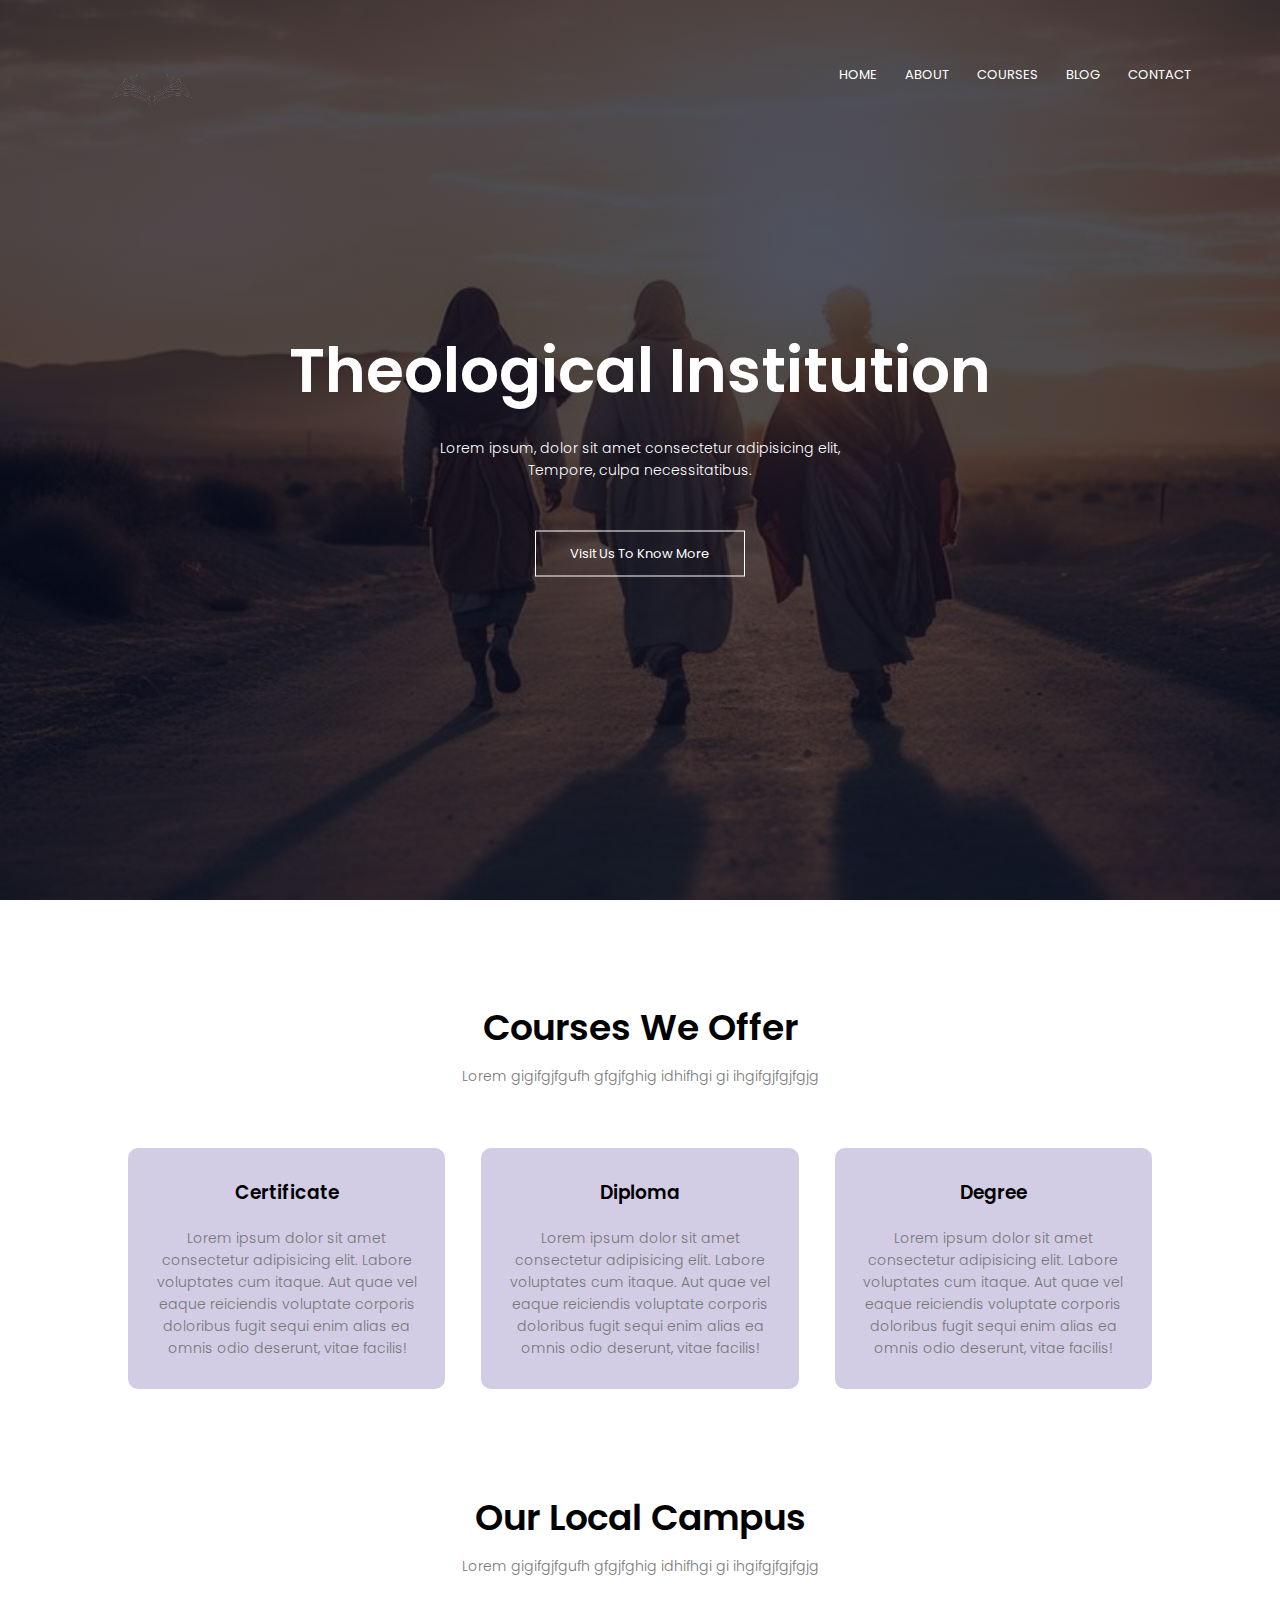
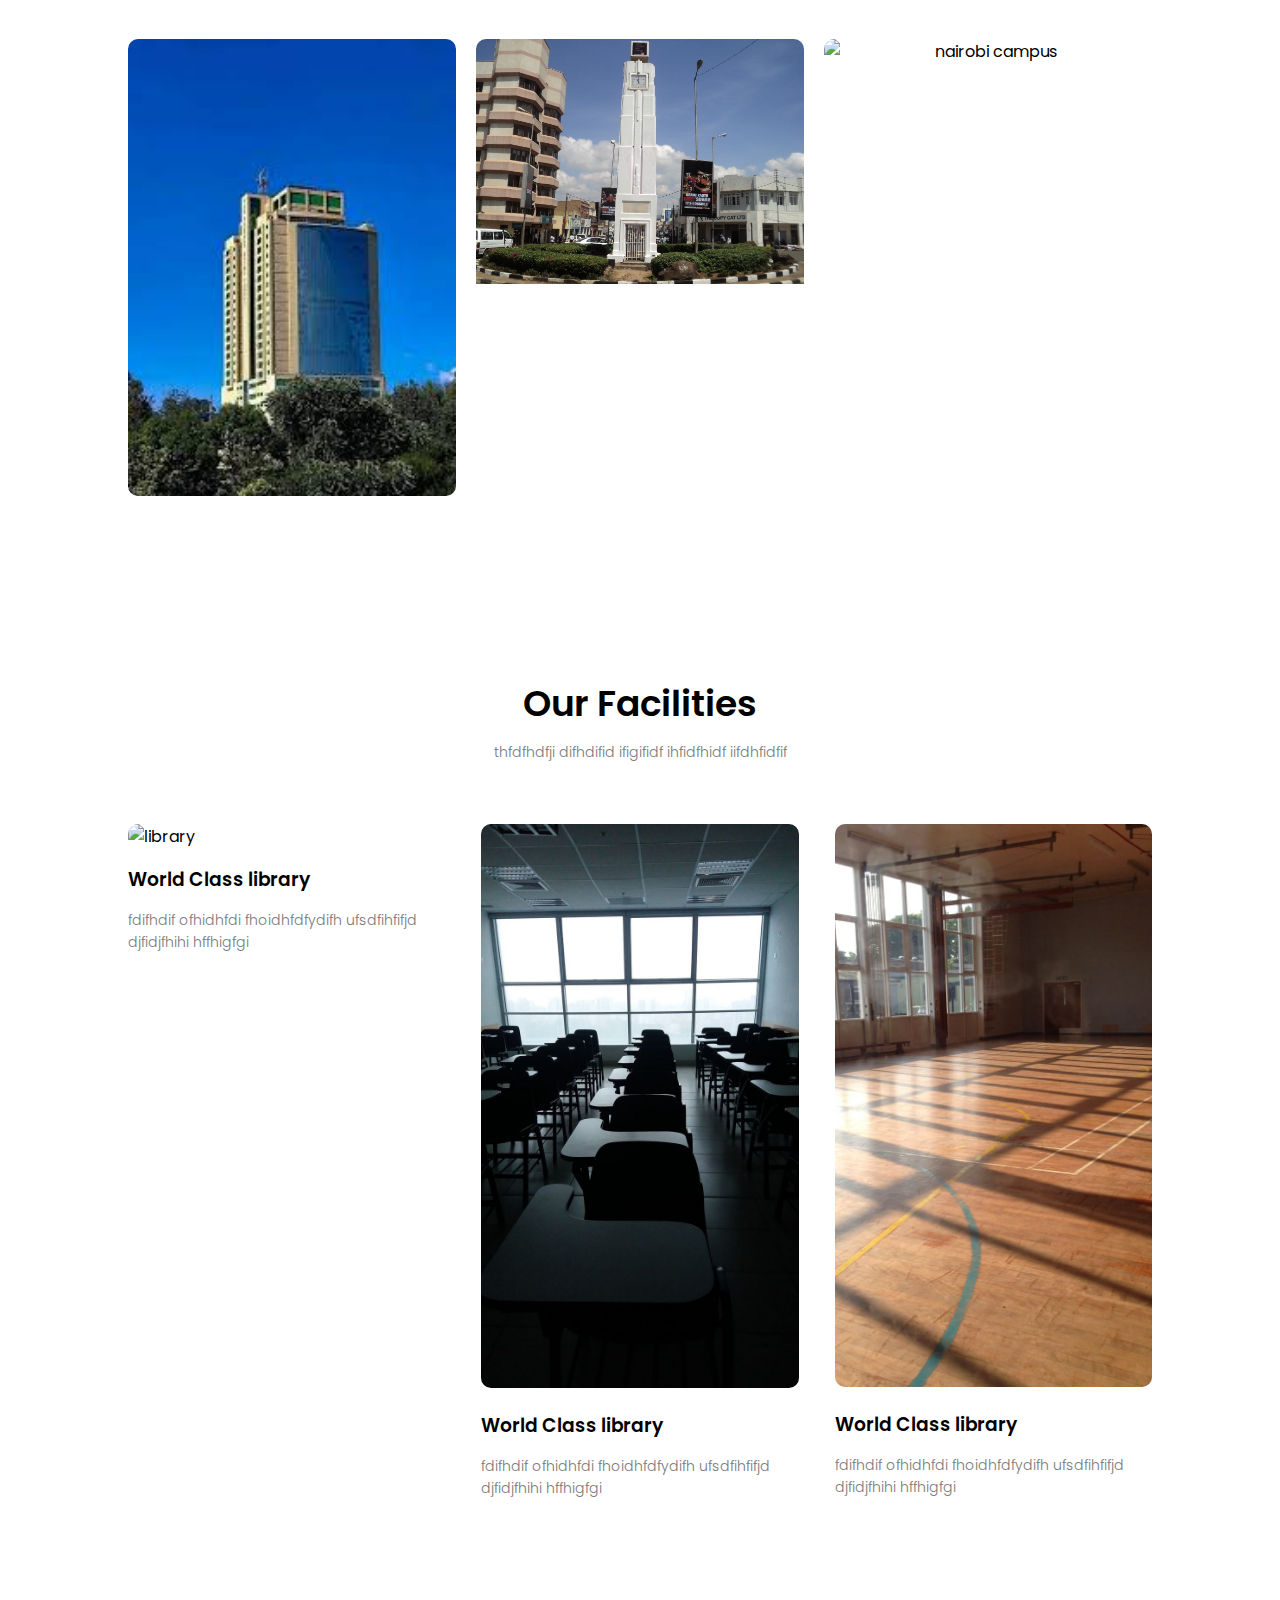
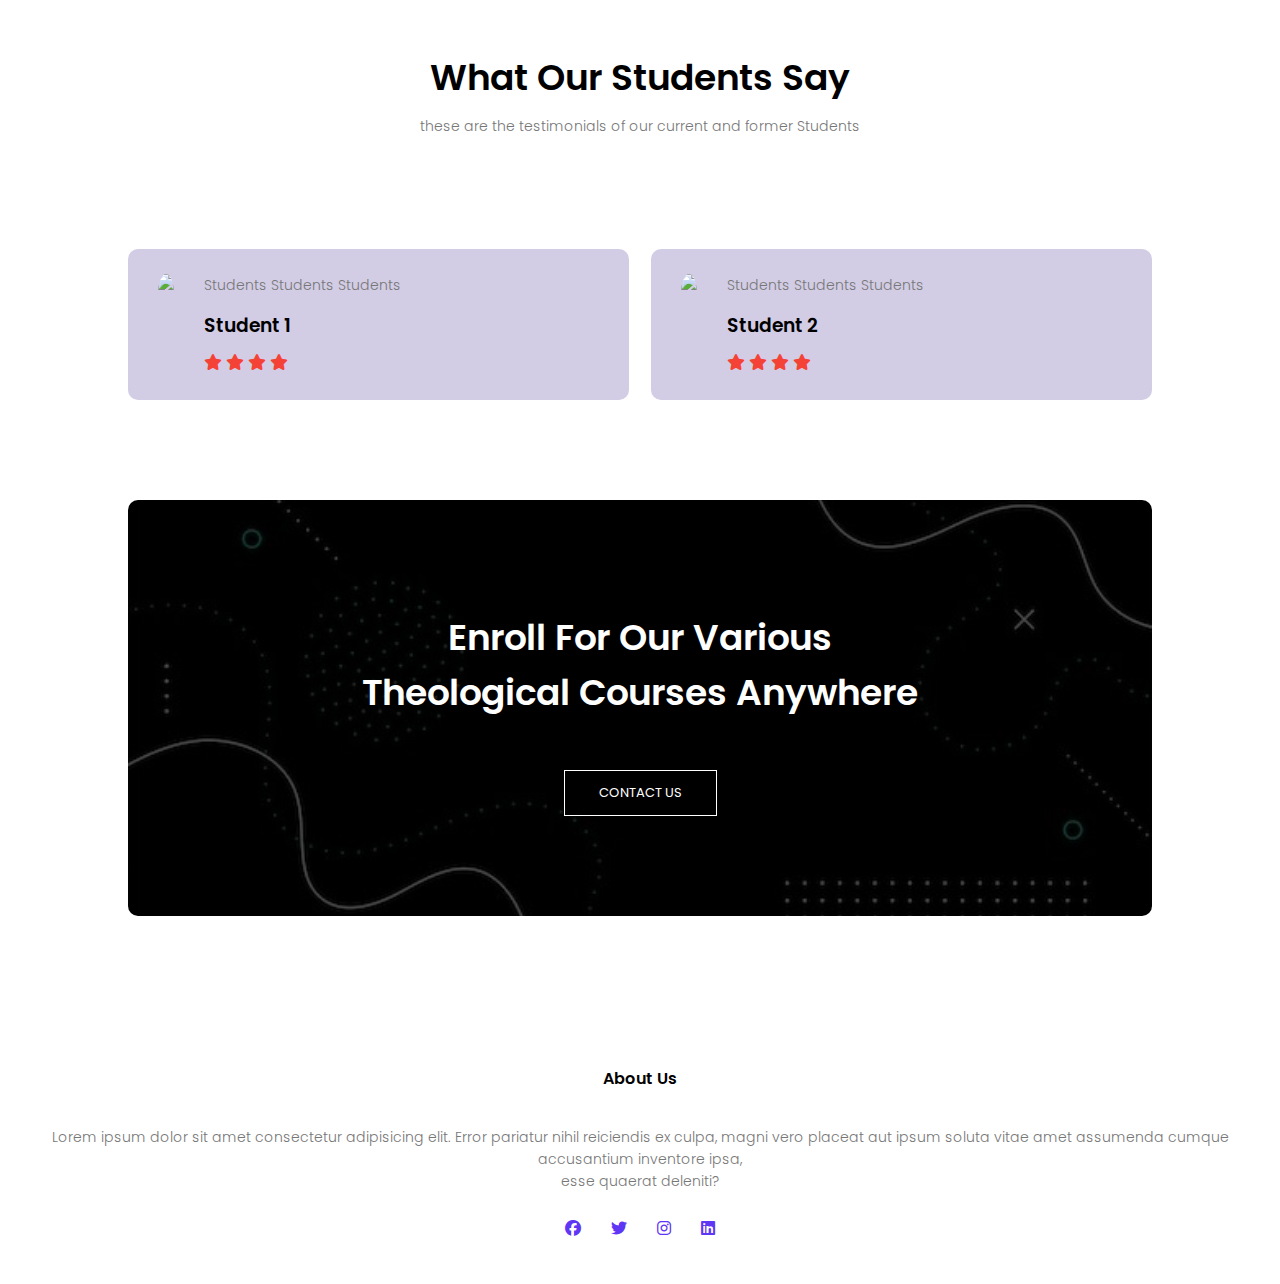
==== index.html @ 92db8842 "Update index.html" ====
<!DOCTYPE html>
<html lang="en">
<head>
    <meta charset="UTF-8">
    <meta name="viewport" content="width=device-width, initial-scale=1.0">
    <title>College Website </title>
    <link rel="stylesheet" href="style.css">
    <link rel="preconnect" href="https://fonts.googleapis.com">
<link rel="preconnect" href="https://fonts.gstatic.com" crossorigin>
<link href="https://fonts.googleapis.com/css2?family=Poppins:wght@200;300;400;600;700&display=swap" rel="stylesheet">
<link rel="stylesheet" href="https://cdnjs.cloudflare.com/ajax/libs/font-awesome/6.2.1/css/all.min.css">
</head>
<body>
<section  class="header">
    <nav>
        <a href="index.html"><img src="pics/logo-removebg-preview.png"></a>
        <div class="nav-links" id="navLinks">
            <i class="fa-solid fa-xmark" onclick="hideMenu()"></i>
            <ul>
                <li><a href="index.html">HOME</a></li>
                <li><a href="about.html">ABOUT</a></li>
                <li><a href="courses.html">COURSES</a></li>
                <li><a href="blog.html">BLOG</a></li>
                <li><a href="contact.html">CONTACT</a></li>
            </ul>
        </div>
        <i class="fa-solid fa-bars" onclick="showMenu()"></i>
    </nav>
 
 <div class="text-box">
    <h1>Theological Institution</h1>
    <p>Lorem ipsum, dolor sit amet consectetur adipisicing elit, <br> Tempore, culpa necessitatibus.</p>
    <a href="contact.html" class="hero-btn">Visit Us To Know More</a>
</div>   

</section>

<!--course-->

<section class="course">
    <h1>Courses We Offer</h1>
    <p>Lorem gigifgjfgufh gfgjfghig idhifhgi gi ihgifgjfgjfgjg</p>

    <div class="row">
        <div class="course-col">
            <h3>Certificate</h3>
            <p>Lorem ipsum dolor sit amet consectetur adipisicing elit. Labore voluptates cum itaque. Aut quae vel eaque reiciendis voluptate corporis doloribus fugit sequi enim alias ea omnis odio deserunt, vitae facilis!</p>
        </div>
        <div class="course-col">
            <h3>Diploma</h3>
            <p>Lorem ipsum dolor sit amet consectetur adipisicing elit. Labore voluptates cum itaque. Aut quae vel eaque reiciendis voluptate corporis doloribus fugit sequi enim alias ea omnis odio deserunt, vitae facilis!</p>
        </div>
        <div class="course-col">
            <h3>Degree</h3>
            <p>Lorem ipsum dolor sit amet consectetur adipisicing elit. Labore voluptates cum itaque. Aut quae vel eaque reiciendis voluptate corporis doloribus fugit sequi enim alias ea omnis odio deserunt, vitae facilis!</p>
        </div>
    </div>


</section>


<!--campus-->


<section class="campus">
    <h1>Our Local Campus</h1>
    <p>Lorem gigifgjfgufh gfgjfghig idhifhgi gi ihgifgjfgjfgjg</p>

    <div class="row">
        <div class="campus-col">
            <img src="../pics/eld1.jpg" alt="eldoret campus">
            <div class="layer">
                <h3>ELDORET</h3>
            </div>
        </div>
        <div class="campus-col">
            <img src="../pics/ksm1.jpg" alt="kisumu campus">
            <div class="layer">
                <h3>KISUMU</h3>
            </div>
        </div>
        <div class="campus-col">
            <img src="../pics/Nairobi City-Jamia mosque view_.jpg" alt="nairobi campus">
            <div class="layer">
                <h3>NAIROBI</h3>
            </div>
        </div>
    </div>

</section>


<!--Facilities-->


<section class="facilities">
    <h1>Our Facilities</h1>
    <p>thfdfhdfji difhdifid ifigifidf ihfidfhidf iifdhfidfif</p>

    <div class="row">
        <div class="facilities-col">
            <img src="../pics/Photo by Polina Zimmerman on Pexels.jpg" alt="library">
            <h3>World Class library</h3>
            <p>fdifhdif ofhidhfdi fhoidhfdfydifh ufsdfihfifjd djfidjfhihi hffhigfgi</p>
        </div>
        <div class="facilities-col">
            <img src="../pics/class.jpg" alt="class">
            <h3>World Class library</h3>
            <p>fdifhdif ofhidhfdi fhoidhfdfydifh ufsdfihfifjd djfidjfhihi hffhigfgi</p>
        </div>
        <div class="facilities-col">
            <img src="../pics/hall.jpg" alt="hall">
            <h3>World Class library</h3>
            <p>fdifhdif ofhidhfdi fhoidhfdfydifh ufsdfihfifjd djfidjfhihi hffhigfgi</p>
        </div>
    </div>

</section>

<!--testimonials-->

<section class="testimonials">
    <h1>What Our Students Say</h1>
    <p>these are the testimonials of our current and former Students</p>

    <div class="row">
        <div class="testimonial-col">
            <img src="../pics/Premium Photo _ Front view graduation cap on pile of books.jpg">
            <div>
                <p>Students Students Students</p>
                <h3>Student 1</h3>
                <i class="fa fa-star"></i> 
                <i class="fa fa-star"></i> 
                <i class="fa fa-star"></i> 
                <i class="fa fa-star"></i> 
                <i class="fa fa-star-o"></i> 
            </div>
        </div>
        <div class="testimonial-col">
            <img src="../pics/Premium Photo _ Front view graduation cap on pile of books.jpg">
            <div>
                <p>Students Students Students</p>
                <h3>Student 2</h3>
                <i class="fa fa-star"></i> 
                <i class="fa fa-star"></i> 
                <i class="fa fa-star"></i> 
                <i class="fa fa-star"></i> 
                <i class="fa fa-star-half-o"></i> 
            </div>
        </div>
    </div>

</section>


<!--Call To Action-->

<section class="cta">
    <h1>Enroll For Our Various<br>Theological Courses Anywhere</h1>
    <a href="contact.html" class="hero-btn">CONTACT US</a>
</section>




<!--Footer-->

<section class="footer">
    <h4>About Us</h4>
    <p>Lorem ipsum dolor sit amet consectetur adipisicing elit. Error pariatur nihil reiciendis ex culpa, 
        magni vero placeat aut ipsum soluta vitae amet assumenda cumque accusantium inventore ipsa, 
        <br>esse quaerat deleniti?</p>
        <div class="icons">
            <i class="fa-brands fa-facebook"></i>
            <i class="fa-brands fa-twitter"></i>
            <i class="fa-brands fa-instagram"></i>
            <i class="fa-brands fa-linkedin"></i>
            
            
        </div>
</section>



<!--JavaScript for the toggle Menu-->
<script>
    var navLinks = document.getElementById("navLinks");

    function showMenu(){
        navLinks.style.right = "0";
    }
    function hideMenu(){
        navLinks.style.right = "-200px";
    }

</script>


</body>
</html>
---- style.css ----
*{
    margin: 0;
    padding: 0;
    font-family: 'Poppins', sans-serif;
}
.header {
    min-height: 100vh;
    width: 100%;
    background-image: linear-gradient(rgba(4,9,30,0.7), rgba(4,9,30,0.7)),URL(pics/images1.jpg);
    background-position: center;
    background-size: cover;
    position: relative;
}
nav {
    display: flex;
    padding: 2% 6%;
    justify-content: space-between;
    align-items: center;
}
nav img {
    width: 150px;
}
.nav-links {
    flex: 1;
    text-align: right;
}
.nav-links ul li {
    list-style: none;
    display: inline-block;
    padding: 8px 12px;
    position: relative;
}
.nav-links ul li a {
    color: #fff;
    text-decoration: none;
    font-size: 13px;
}
.nav-links ul li::after {
    content: '';
    width: 0%;
    height: 2px;
    background: #5f36f4;
    display: block;
    margin: auto;
    transition: 0.5s;
}
.nav-links ul li:hover::after {
    width: 100%;
}
.text-box {
    width: 90%;
    color: #fff;
    position: absolute;
    top: 50%;
    left: 50%;
    transform: translate(-50%,-50%);
    text-align: center;
}
.text-box h1 {
    font-size: 62px;
}
.text-box p {
    margin: 10px 0 40px;
    font-size: 14px;
    color: #fff;
}
.hero-btn {
    display: inline-block;
    text-decoration: none;
    color: #fff;
    border: 1px solid #fff;
    padding: 12px 34px;
    font-size: 13px;
    background: transparent;
    position: relative;
    cursor: pointer;
}
.hero-btn:hover {
    border: 1px solid #5f36f4;
    background: #5f36f4;
    transition: ls;
}

nav .fa-solid{
    display: none;
}

@media(max-width: 700px){
    .text-box h1 {
        font-size: 20px;
    }
    .nav-links ul li {
        display: block;
    }
    .nav-links {
        position: fixed;
        background: #5f36f4;
        height: 100vh;
        width: 200px;
        top: 0;
        right: -200px;
        text-align: left;
        z-index: 2;
        transition: 1s;
    }
    nav .fa-solid{
        display: block;
        color: #fff;
        margin: 10px;
        font-size: 22px;
        cursor: pointer;
    }
    .nav-links ul {
        padding: 30px;
    }
}

/*--course---*/

.course {
    width: 80%;
    margin: auto;
    text-align: center;
    padding-top: 100px;

}
h1 {
    font-size: 36px;
    font-weight: 600;

}
p {
    color: #777;
    font-size: 14px;
    font-weight: 300;
    line-height: 22px;
    padding: 10px;
}

.row {
    margin-top: 5%;
    display: flex;
    justify-content: space-between;

}

.course-col {
    flex-basis: 31%;
    background: #d2cce5;
    border-radius: 10px;
    margin-bottom: 5%;
    padding: 20px 12px;
    box-sizing: border-box;
    transition: 0.5s;
}
 h3 {
    text-align: center;
    font-weight: 600;
    margin: 10px 0;
 }

 .course-col:hover {
    box-shadow: 0 0 20px 0px rgba(0, 0, 0, 0.2);
 }
 @media (max-width: 700px) {
    .row {
        flex-direction: column;
    }

 }


 /*--- campus ---*/

.campus {
    width: 80%;
    margin: auto;
    text-align: center;
    padding: 50px;

}
.campus-col {
    flex-basis: 32%;
    border-radius: 10px;
    margin-bottom: 30px;
    position: relative;
    overflow: hidden;
}
.campus-col img {
    width: 100%;
    display: block;


}
.layer {
    background: transparent;
    height: 100%;
    width: 100%;
    position: absolute;
    top: 0;
    left: 0;
    transition: 0.5s;
}
.layer:hover{
    background: rgba(112, 112, 238, 0.7);

}
.layer h3{
    width: 100%;
    font-weight: 500;
    color: #fff;
    font-size: 26px;
    bottom: 0;
    left: 50%;
    transform: translateX(-50%);
    position: absolute;
    opacity: 0;
    transition: 0.5s;
}
.layer:hover h3 {
    bottom: 49%;
    opacity: 1;
}

/*---facilities---*/

.facilities {
    width: 80%;
    margin: auto;
    text-align: center;
    padding-top: 100px;

}

.facilities-col {
    flex-basis: 31%;
    border-radius: 10px;
    margin-bottom: 5%;
    text-align: left;
}
.facilities-col img {
    width: 100%;
    border-radius: 10px; 
}

.facilities-col p{
    padding: 0;
}

.facilities-col h3 {
    margin-top: 16px;
    margin-bottom: 15px;
    text-align: left;
}

/*--- testimonials ---*/

.testimonials {
    width: 80%;
    margin: auto;
    padding-top: 100px;
    text-align: center;
}
.testimonial-col {
    flex-basis: 44%;
    border-radius: 10px;
    margin-top: 5%;
    text-align: left;
    background: #d2cce5;
    padding: 25px;
    cursor: pointer;
    display: flex;
}
.testimonial-col img {
    height: 40px;
    margin-left: 5px;
    margin-right: 30px;
    border-radius: 50%;

}
.testimonial-col p {
    padding: 0;
}
.testimonial-col h3{
    margin-top: 15px;
    text-align: left; 
}
.testimonial-col .fa {
    color: #f44336;
}
@media(max-width: 700px){
    .testimonial-col img {
        margin-left: 0px;
        margin-right: 15px;
    }
}


/*--- call to action ---*/

.cta {
    margin: 100px auto;
    width: 80%;
    background-image: linear-gradient(rgba(0,0,0,0.7),rgba(0,0,0,0.7)),url(../pics/Free\ Vector\ _\ Black\ memphis\ background\ with\ lines\ shapes.jpg); 
    background-position: center;
    background-size: cover;
    border-radius: 10px;
    text-align: center;
    padding: 100px 0;
}

.cta h1{
    color: #fff;
    margin-bottom: 40px;
    padding: 0;
    padding: 10px 20px;
    border-radius: 5px;
}

@media(max-width: 700px){
    .cta h1{
        font-size: 24px;

    }
}


/*--- footer ---footer */

.footer {
    width: 100%;
    text-align: center;
    padding: 30px 0;
}

.footer h4 {
    margin-bottom: 25px;
    margin-top: 20px;
    font-weight: 600;

}
.icons .fa-brands{
    color: #5f36f4;
    margin: 0 13px;
    cursor: pointer;
    padding: 18px 0;
}


/*--- about us page ---*/

.sub-header{
    height: 50vh;
    width: 100%;
    background-image: linear-gradient(rgba(4,9,40,0.7),rgba(4,9,40,0.7)),URL(../pics/Free\ \ Color\,\ Abstract\ Background\ Images\,\ Abstract\ Background\ Photo\ Background\ PNG\ and\ Vectors.jpg);
    background-position: center;
    background-size: cover;
    text-align: center;
    color: #fff;
}
.sub-header h1{
    margin-top: 100px;

}

.about-us {
    width: 80%;
    margin: auto;
    padding-top: 80px;
    padding-bottom: 50px;
}

.about-col {
    flex-basis: 48%;
    padding: 30px 2px;
}

.about-col img {
    width: 100%;
}

.about-col h1 {
    padding-top: 0;
}

.about-col p{
    padding: 15px 0 25px;
}

.pup-btn{
    border: 1px solid #5f36f4;
    background: transparent;
    color: #5f36f4;
}

.pup-btn:hover {
    color: #fff;

}

/* --- blog-content --- */

.blog-content {
    width: 80%;
    margin: auto;
    padding: 60px 0;
}

.blog-left {
    flex-basis: 65%;
}
.blog-left img {
    width: 100%;
}
.blog-left h2 {
    color: #222;
    font-weight: 600;
    margin: 30px 0;
}
.blog-left p{
    color: #999;
    padding: 0;
}

.blog-right {
    flex-basis: 32%;
}
.blog-right h3{
    background: #5f36f4;
    color: #fff;
    padding: 7px 0;
    font-size: 16px;
    margin-bottom: 20px;
}

.blog-right div {
    display: flex;
    align-items: center;
    justify-content: space-between;
    color: #555;
    padding: 8px;
    box-sizing: border-box;
}

.comment-box {
    border: 1px solid #ccc;
    margin: 50px 0;
    padding: 10px 20px;
}
.comment-box h3{
    text-align: left;
}

.comment-form input, .comment-form textarea {
    width: 100%;
    padding: 10px;
    margin: 15px 0;
    box-sizing: border-box;
    border: none;
    outline: none;
    background: #f0f0f0;
}

.comment-form button{
    margin: 10px 0;
}

@media(max-width: 700px){
    .sub-header h1{
        font-size: 24px;
    }
}

/*--- contact us page ---*/

.location {
    width: 80%;
    margin: auto;
    padding: 80px 0;
}

.location iframe {
    width: 100%;

}
.contact-us {
    width: 80%;
    margin: auto;
}
.contact-col {
    flex-basis: 48%;
    margin-bottom: 30px;
}
.contact-col div {
    display: flex;
    align-items: center;
    margin-bottom: 40px;
}
.contact-col div .fa-solid {
    font-size: 28px;
    color: #5f36f4;
    margin: 10px;
    margin-right: 30px;
}

.contact-col div p{
    padding: 0;
}

.contact-col div h5 {
    font-size: 20px;
    margin-bottom: 5px;
    color: #555;
    font-weight: 400;
}

.contact-col input, .contact-col textarea {
    width: 100%;
    padding: 15px;
    margin-bottom: 17px;
    outline: none;
    border: 1px solid #ccc;
    box-sizing: border-box;  
}
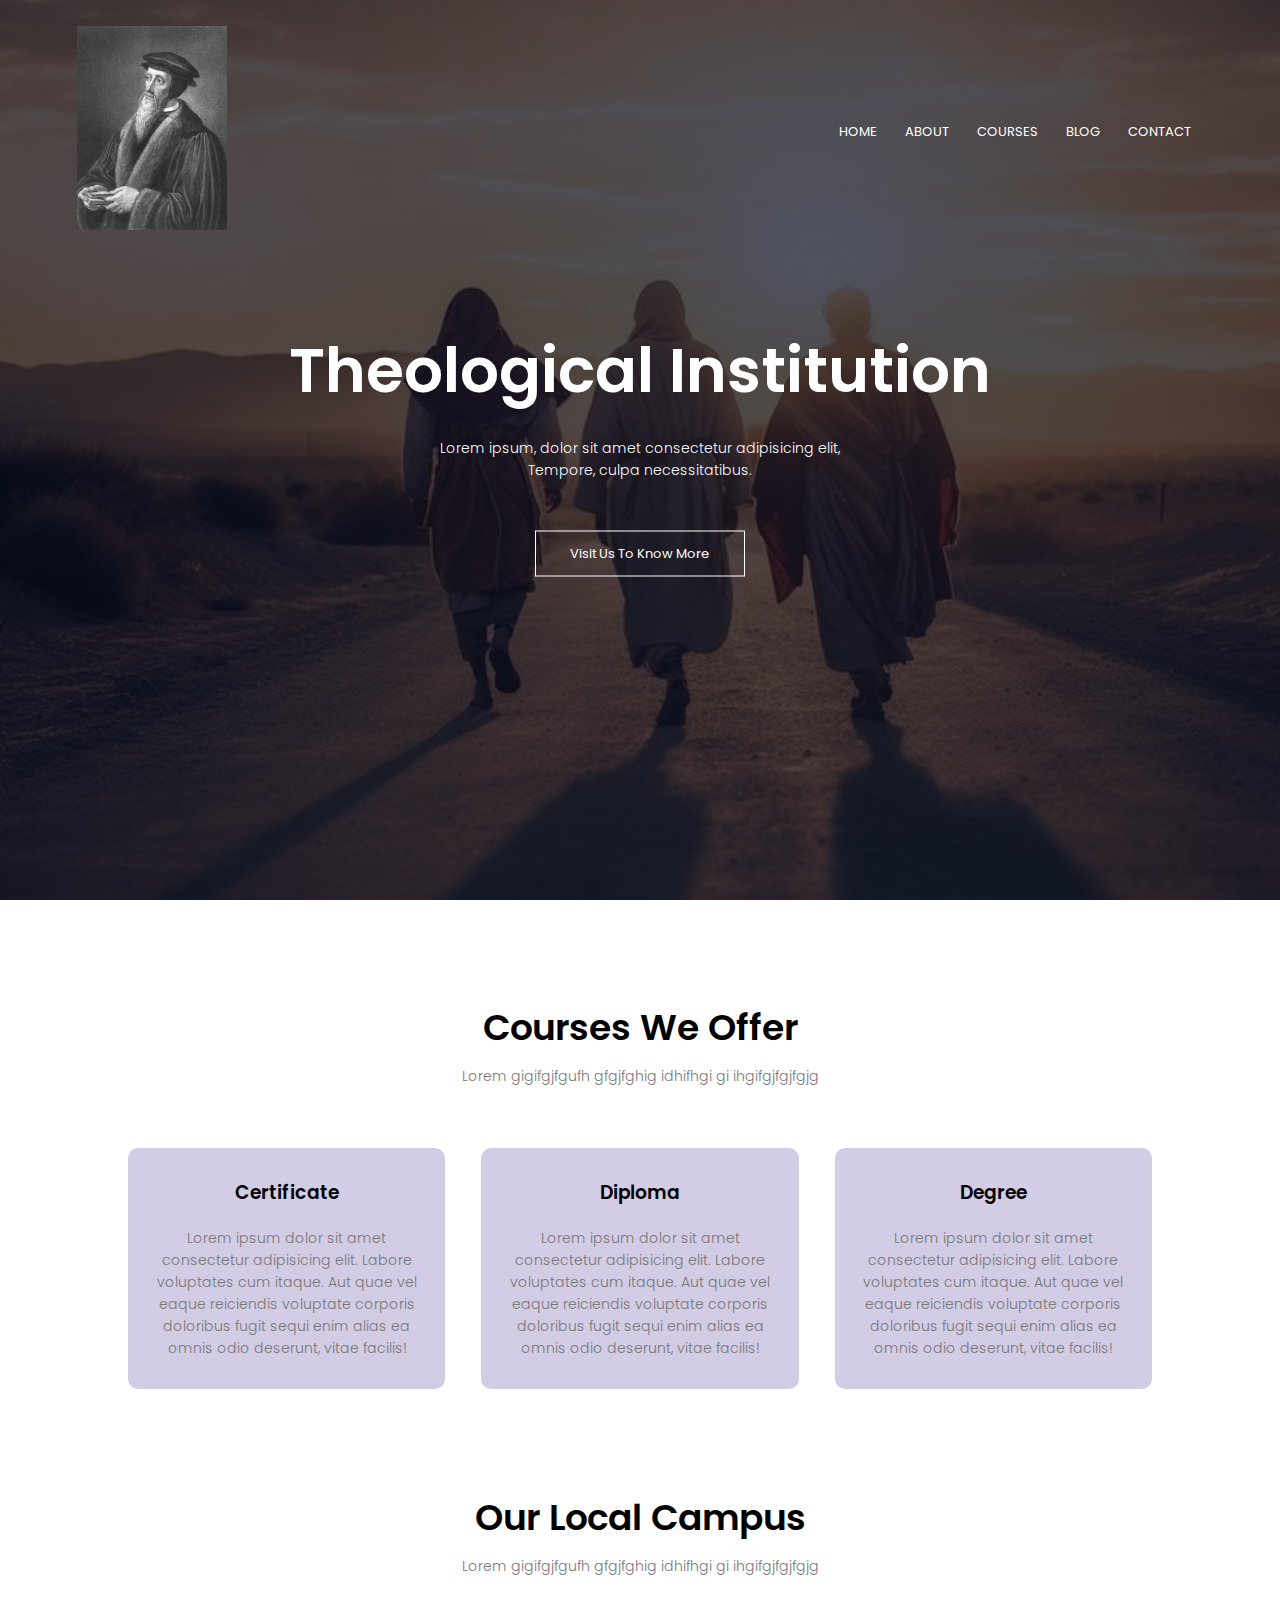
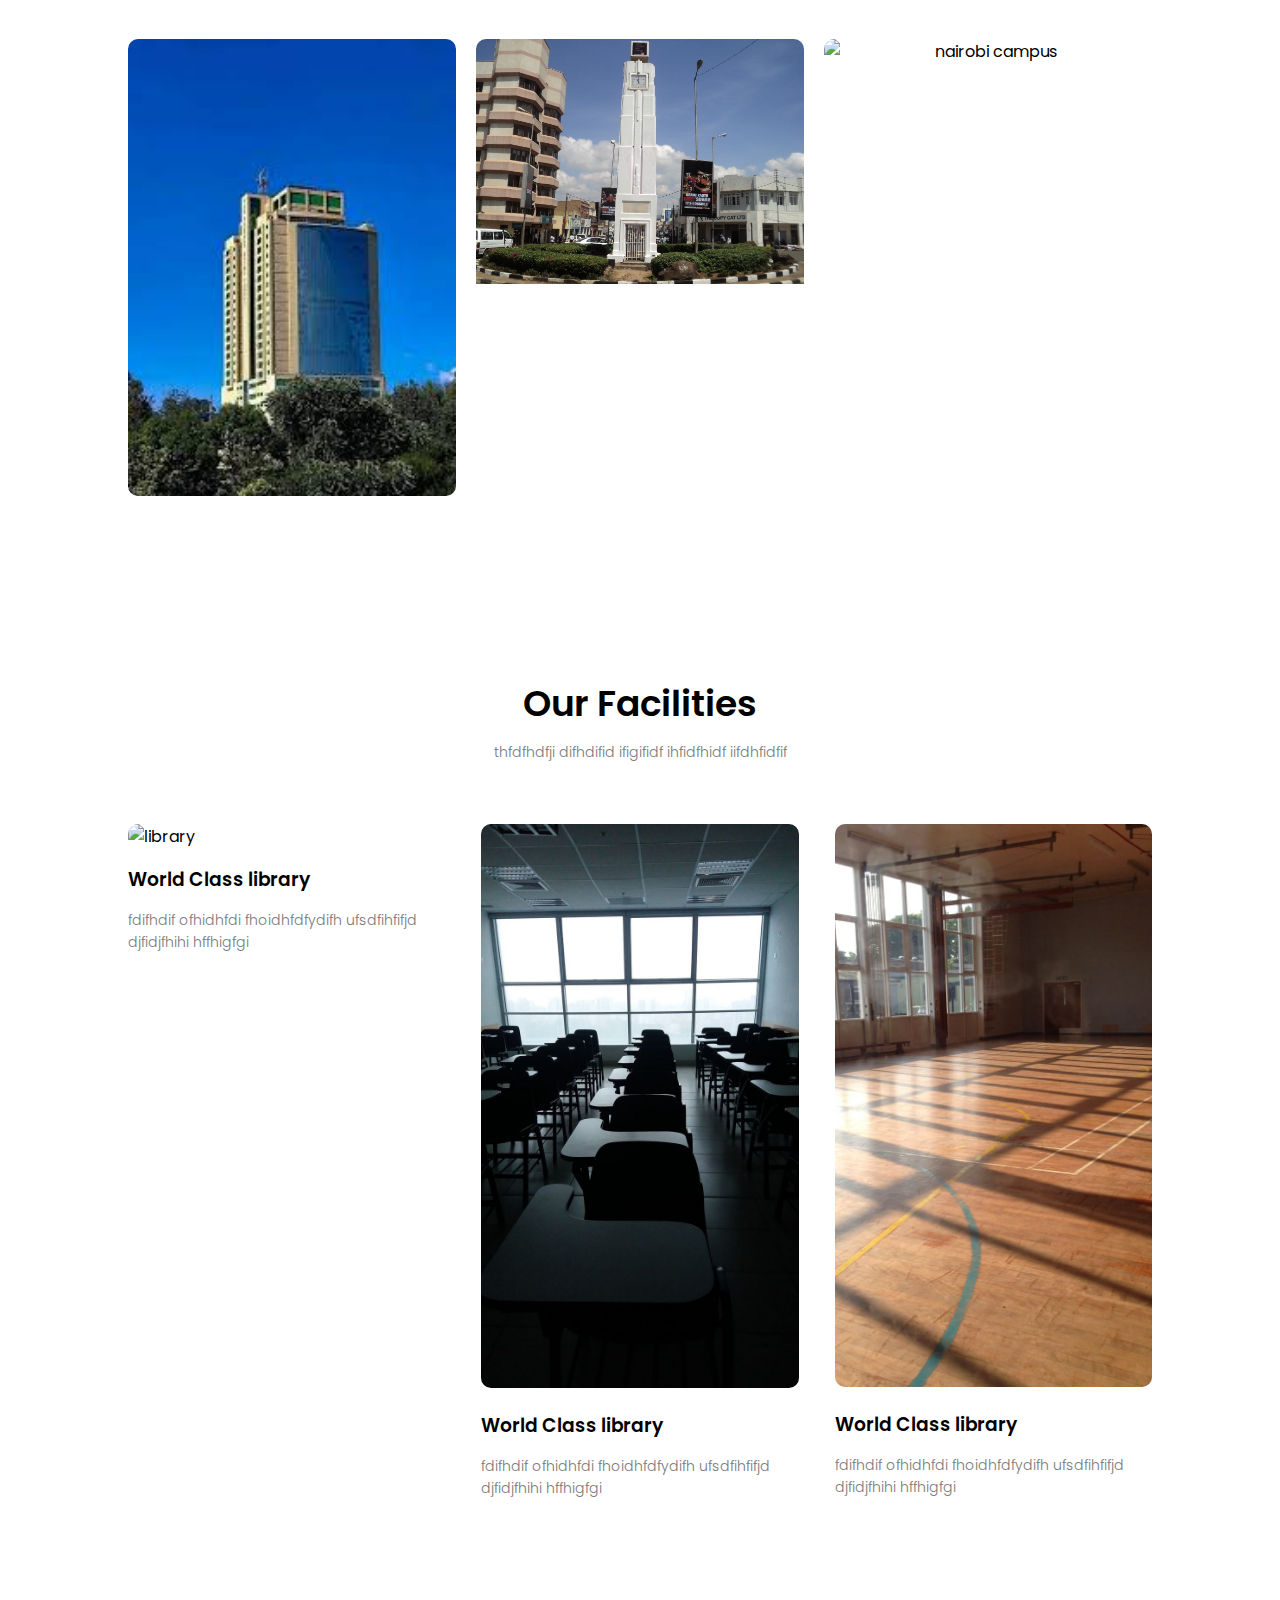
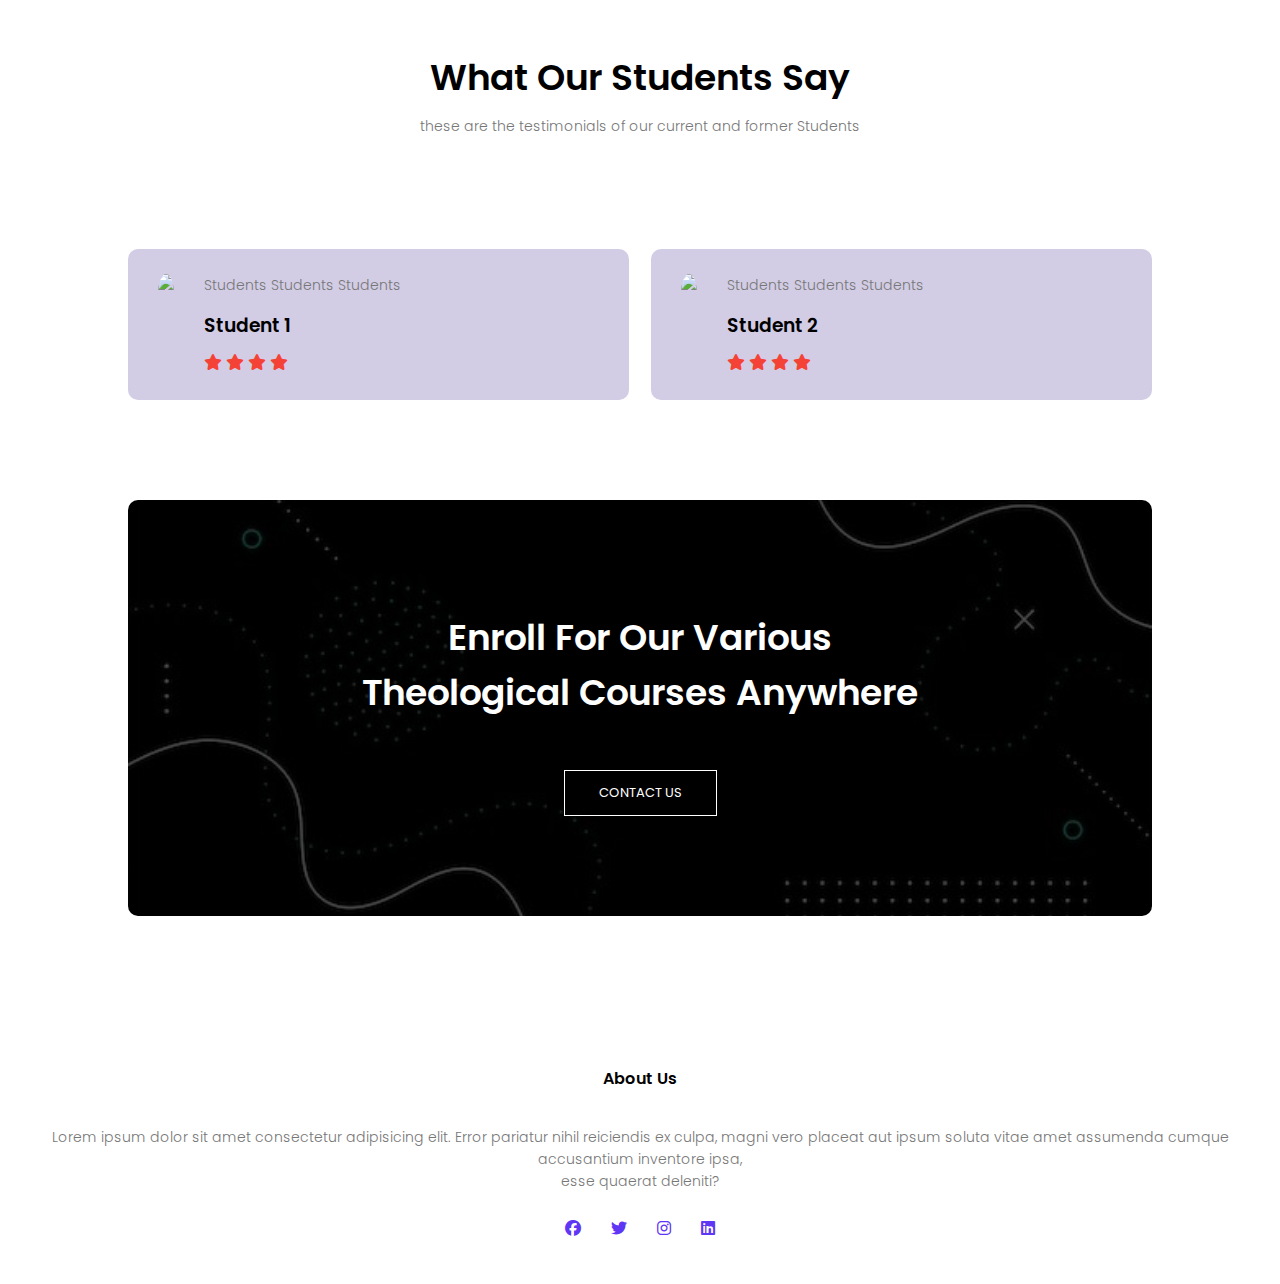
==== commit de24e8e4: "Update index.html" ====
--- a/index.html
+++ b/index.html
@@ -13,7 +13,7 @@
 <body>
 <section  class="header">
     <nav>
-        <a href="index.html"><img src="pics/logo-removebg-preview.png"></a>
+        <a href="index.html"><img src="images/15 Lessons from Calvin's Biography.jpg"></a>
         <div class="nav-links" id="navLinks">
             <i class="fa-solid fa-xmark" onclick="hideMenu()"></i>
             <ul>
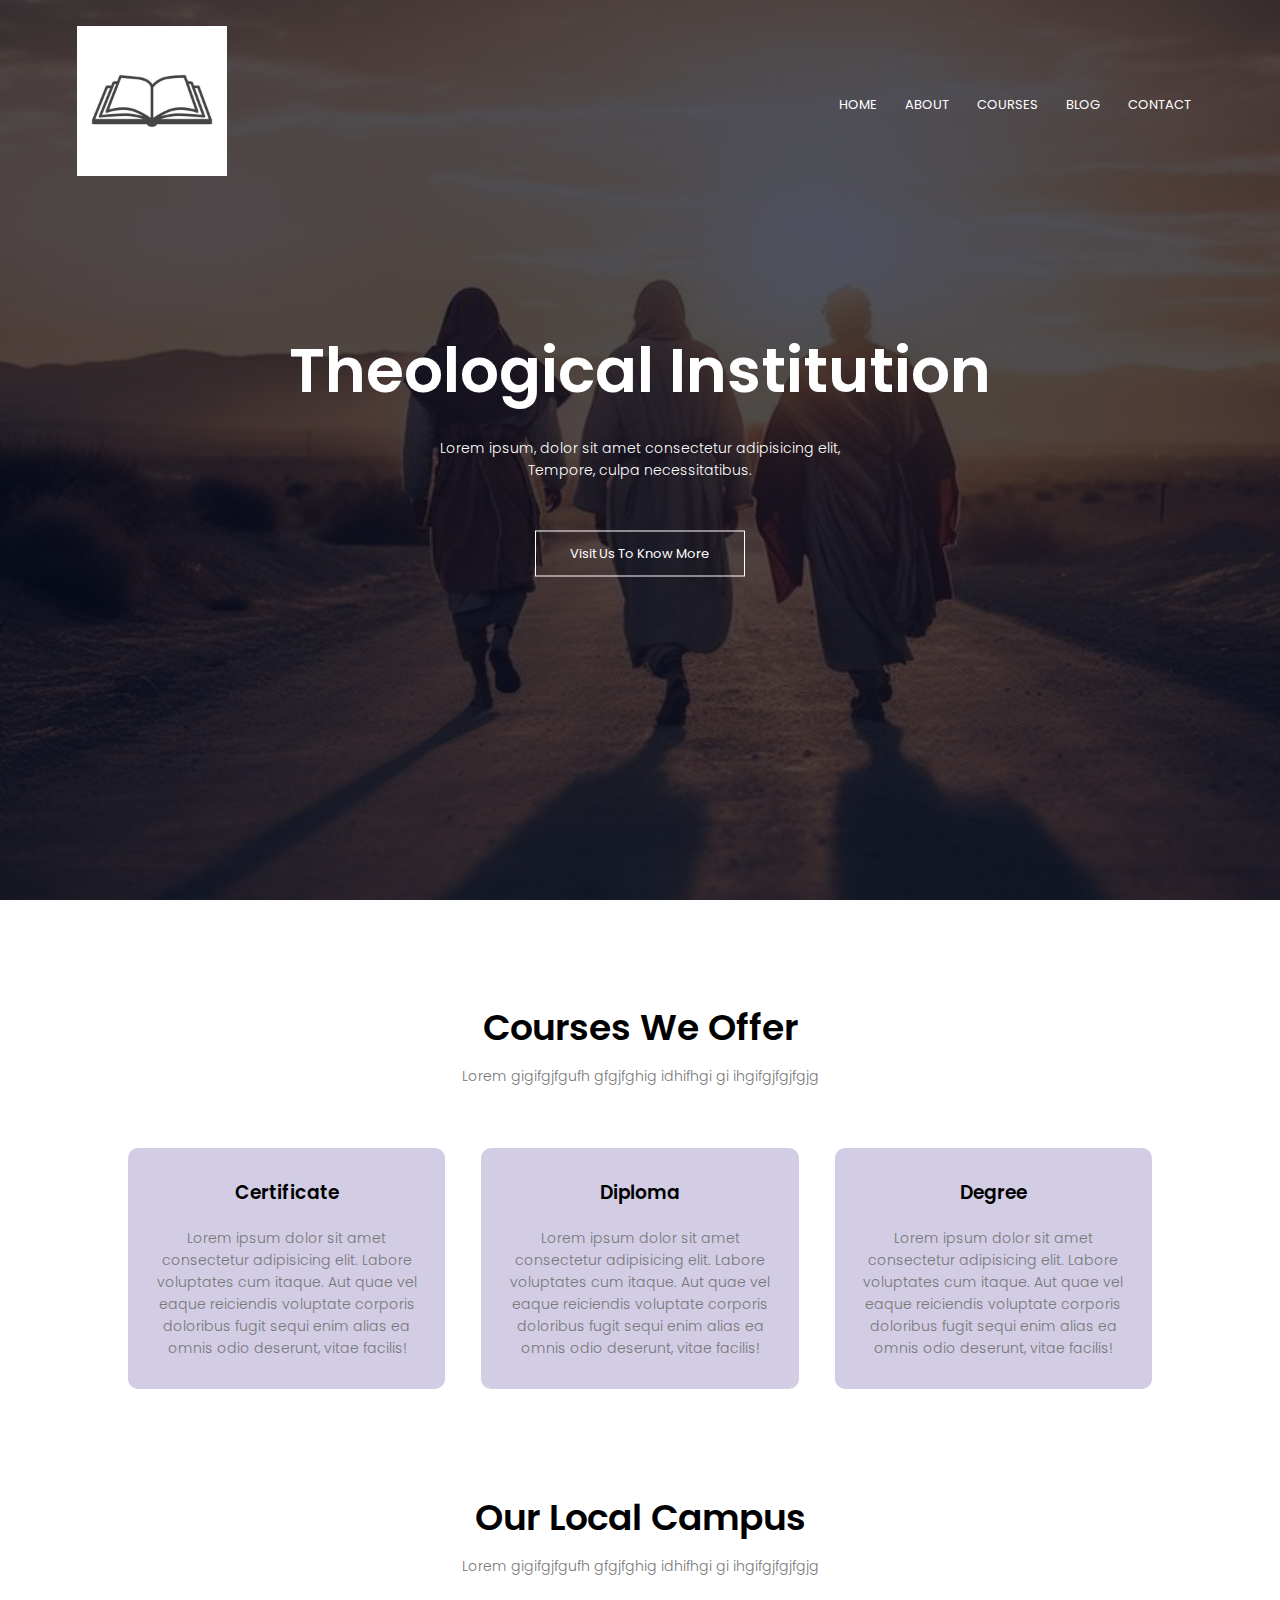
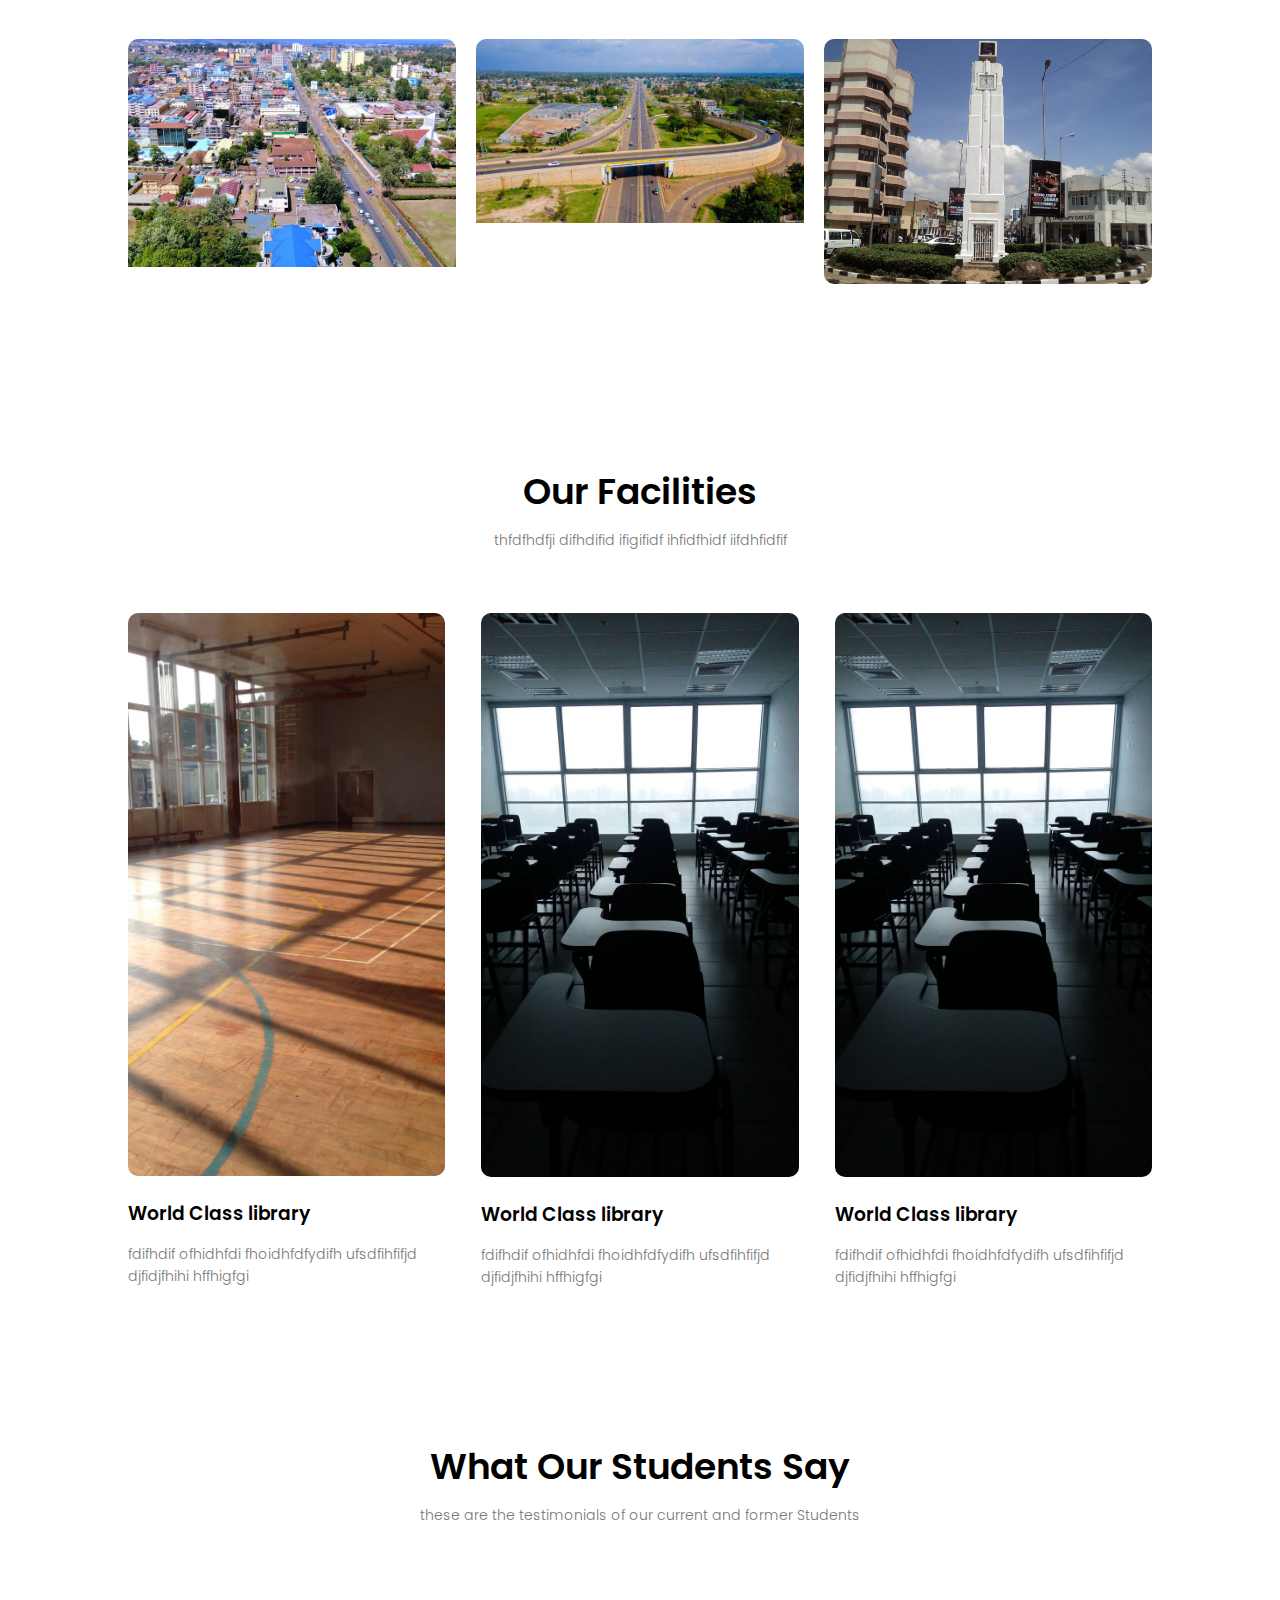
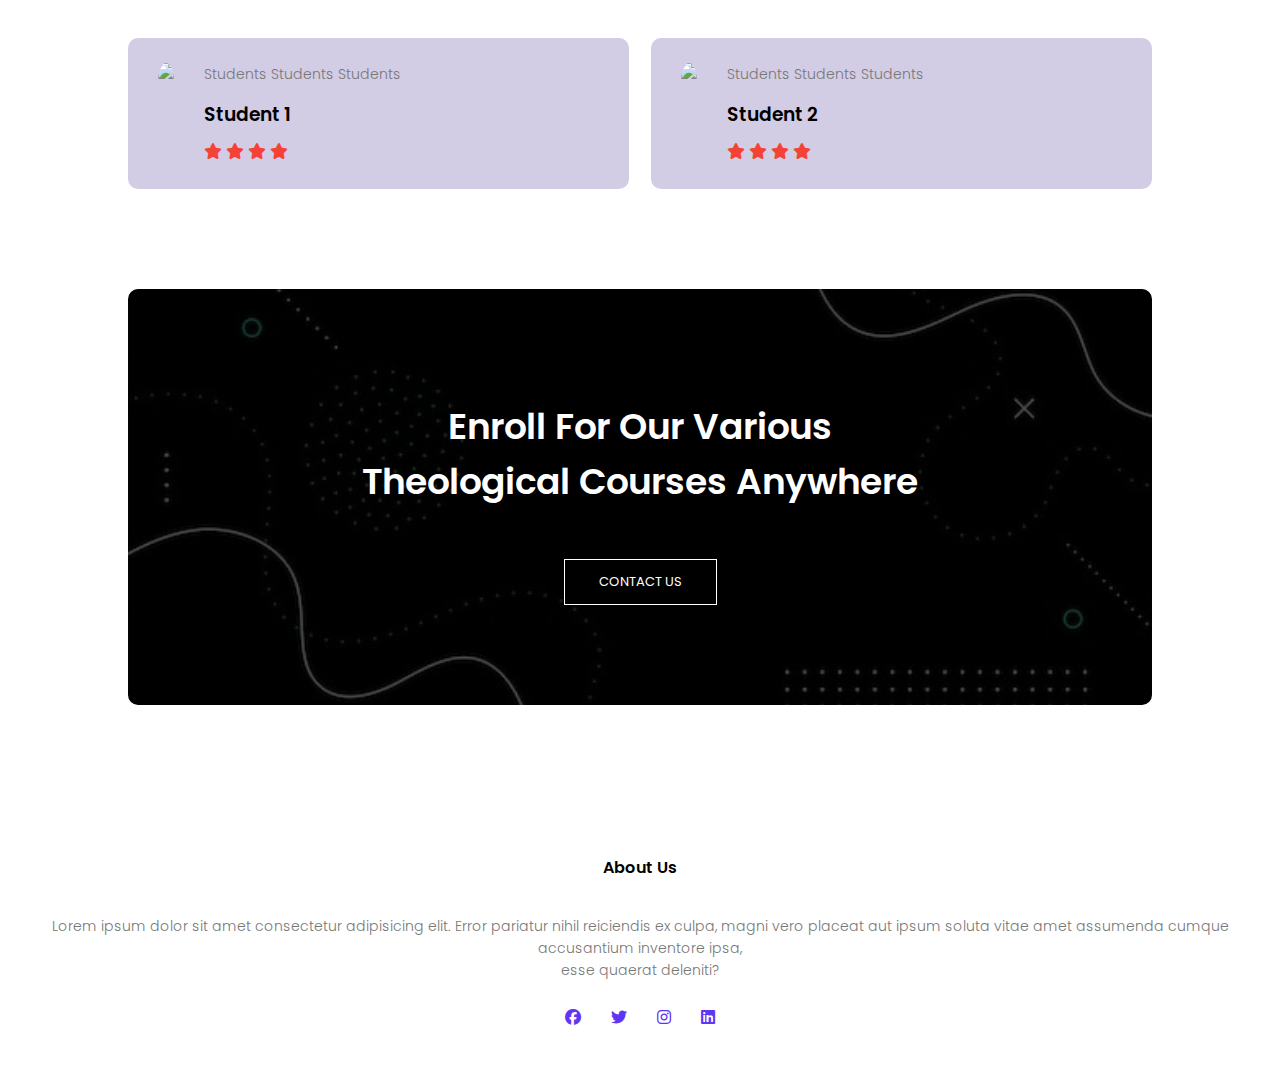
==== commit 8fc5ee78: "Update index.html" ====
--- a/index.html
+++ b/index.html
@@ -13,7 +13,7 @@
 <body>
 <section  class="header">
     <nav>
-        <a href="index.html"><img src="images/15 Lessons from Calvin's Biography.jpg"></a>
+        <a href="index.html"><img src="images/Silhouette Stock Photos and Images - 123RF.jpg"></a>
         <div class="nav-links" id="navLinks">
             <i class="fa-solid fa-xmark" onclick="hideMenu()"></i>
             <ul>
@@ -69,19 +69,19 @@
 
     <div class="row">
         <div class="campus-col">
-            <img src="../pics/eld1.jpg" alt="eldoret campus">
+            <img src="images/eld.jpg" alt="eldoret campus">
             <div class="layer">
                 <h3>ELDORET</h3>
             </div>
         </div>
         <div class="campus-col">
-            <img src="../pics/ksm1.jpg" alt="kisumu campus">
+            <img src="images/ksm.jpg" alt="kisumu campus">
             <div class="layer">
                 <h3>KISUMU</h3>
             </div>
         </div>
         <div class="campus-col">
-            <img src="../pics/Nairobi City-Jamia mosque view_.jpg" alt="nairobi campus">
+            <img src="images/ksm1.jpg" alt="nairobi campus">
             <div class="layer">
                 <h3>NAIROBI</h3>
             </div>
@@ -100,17 +100,17 @@
 
     <div class="row">
         <div class="facilities-col">
-            <img src="../pics/Photo by Polina Zimmerman on Pexels.jpg" alt="library">
+            <img src="images/hall.jpg" alt="library">
             <h3>World Class library</h3>
             <p>fdifhdif ofhidhfdi fhoidhfdfydifh ufsdfihfifjd djfidjfhihi hffhigfgi</p>
         </div>
         <div class="facilities-col">
-            <img src="../pics/class.jpg" alt="class">
+            <img src="images/class.jpg" alt="class">
             <h3>World Class library</h3>
             <p>fdifhdif ofhidhfdi fhoidhfdfydifh ufsdfihfifjd djfidjfhihi hffhigfgi</p>
         </div>
         <div class="facilities-col">
-            <img src="../pics/hall.jpg" alt="hall">
+            <img src="images/class.jpg" alt="hall">
             <h3>World Class library</h3>
             <p>fdifhdif ofhidhfdi fhoidhfdfydifh ufsdfihfifjd djfidjfhihi hffhigfgi</p>
         </div>
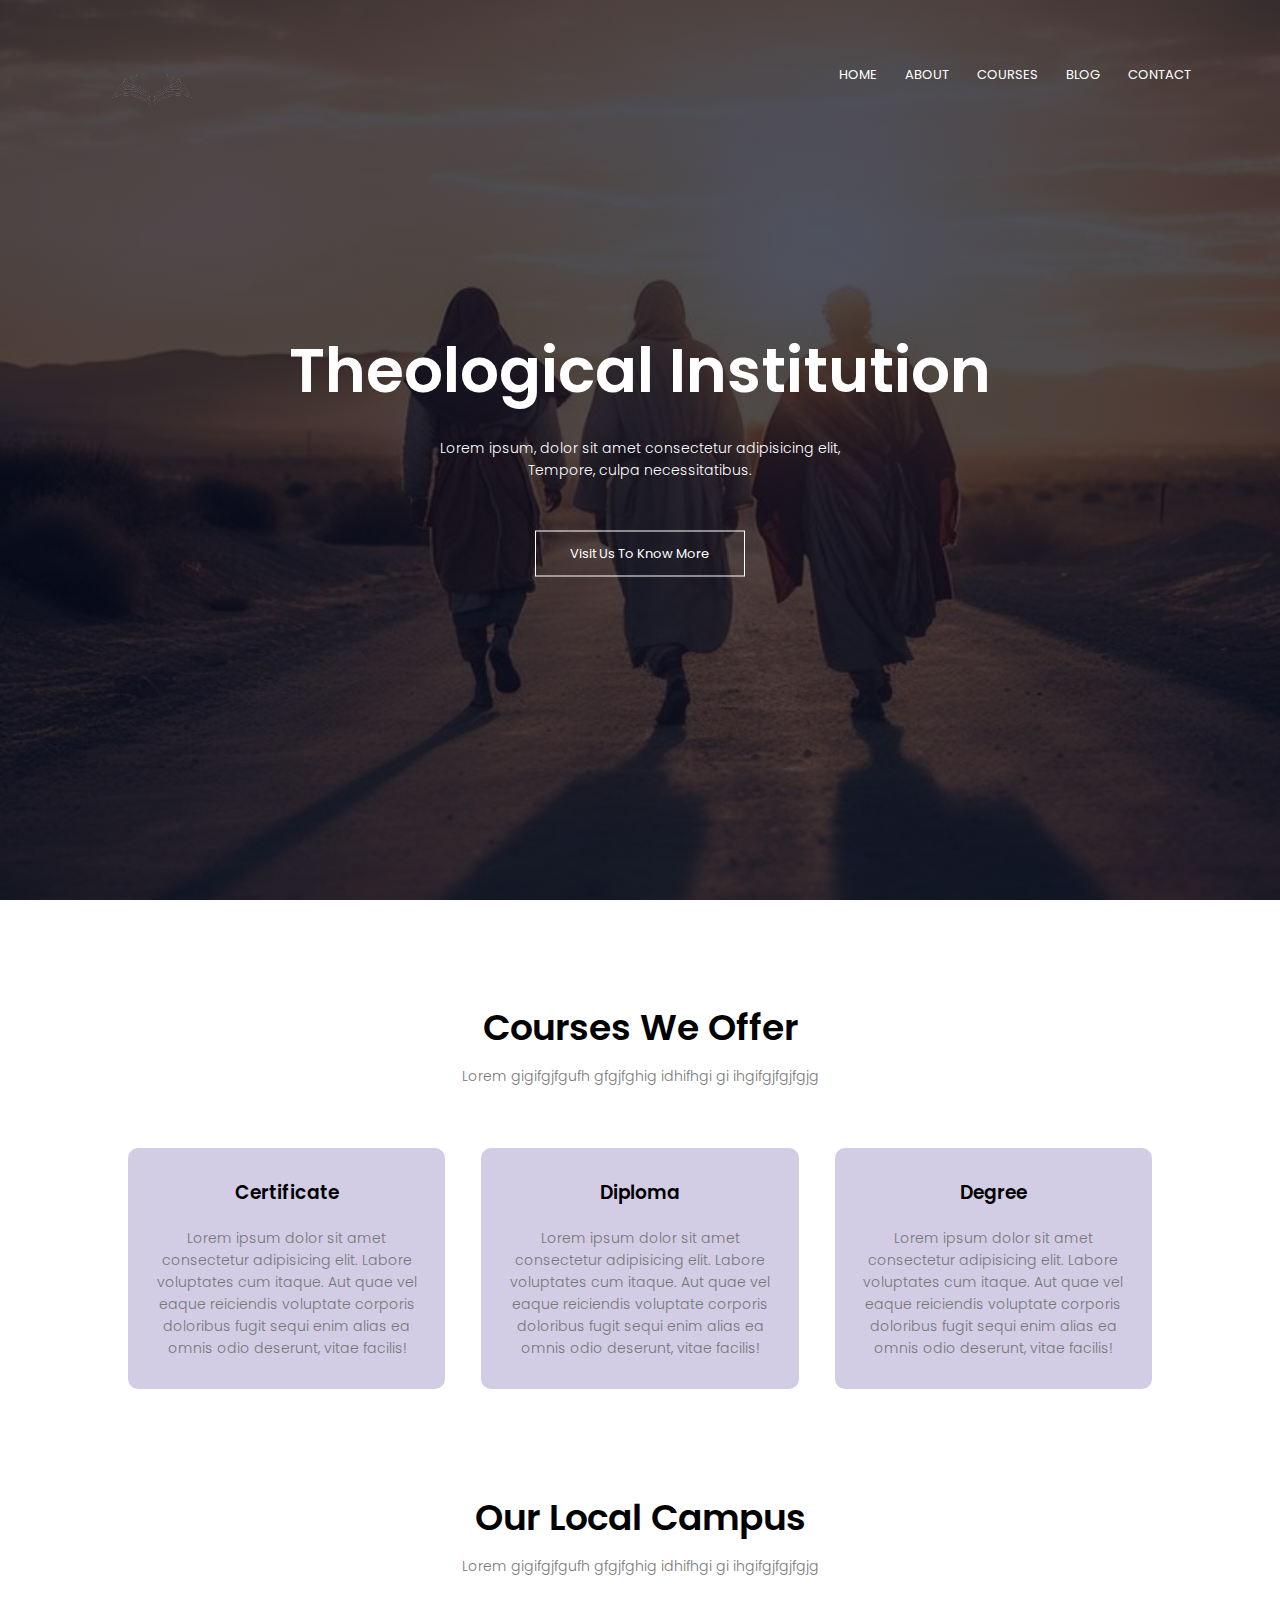
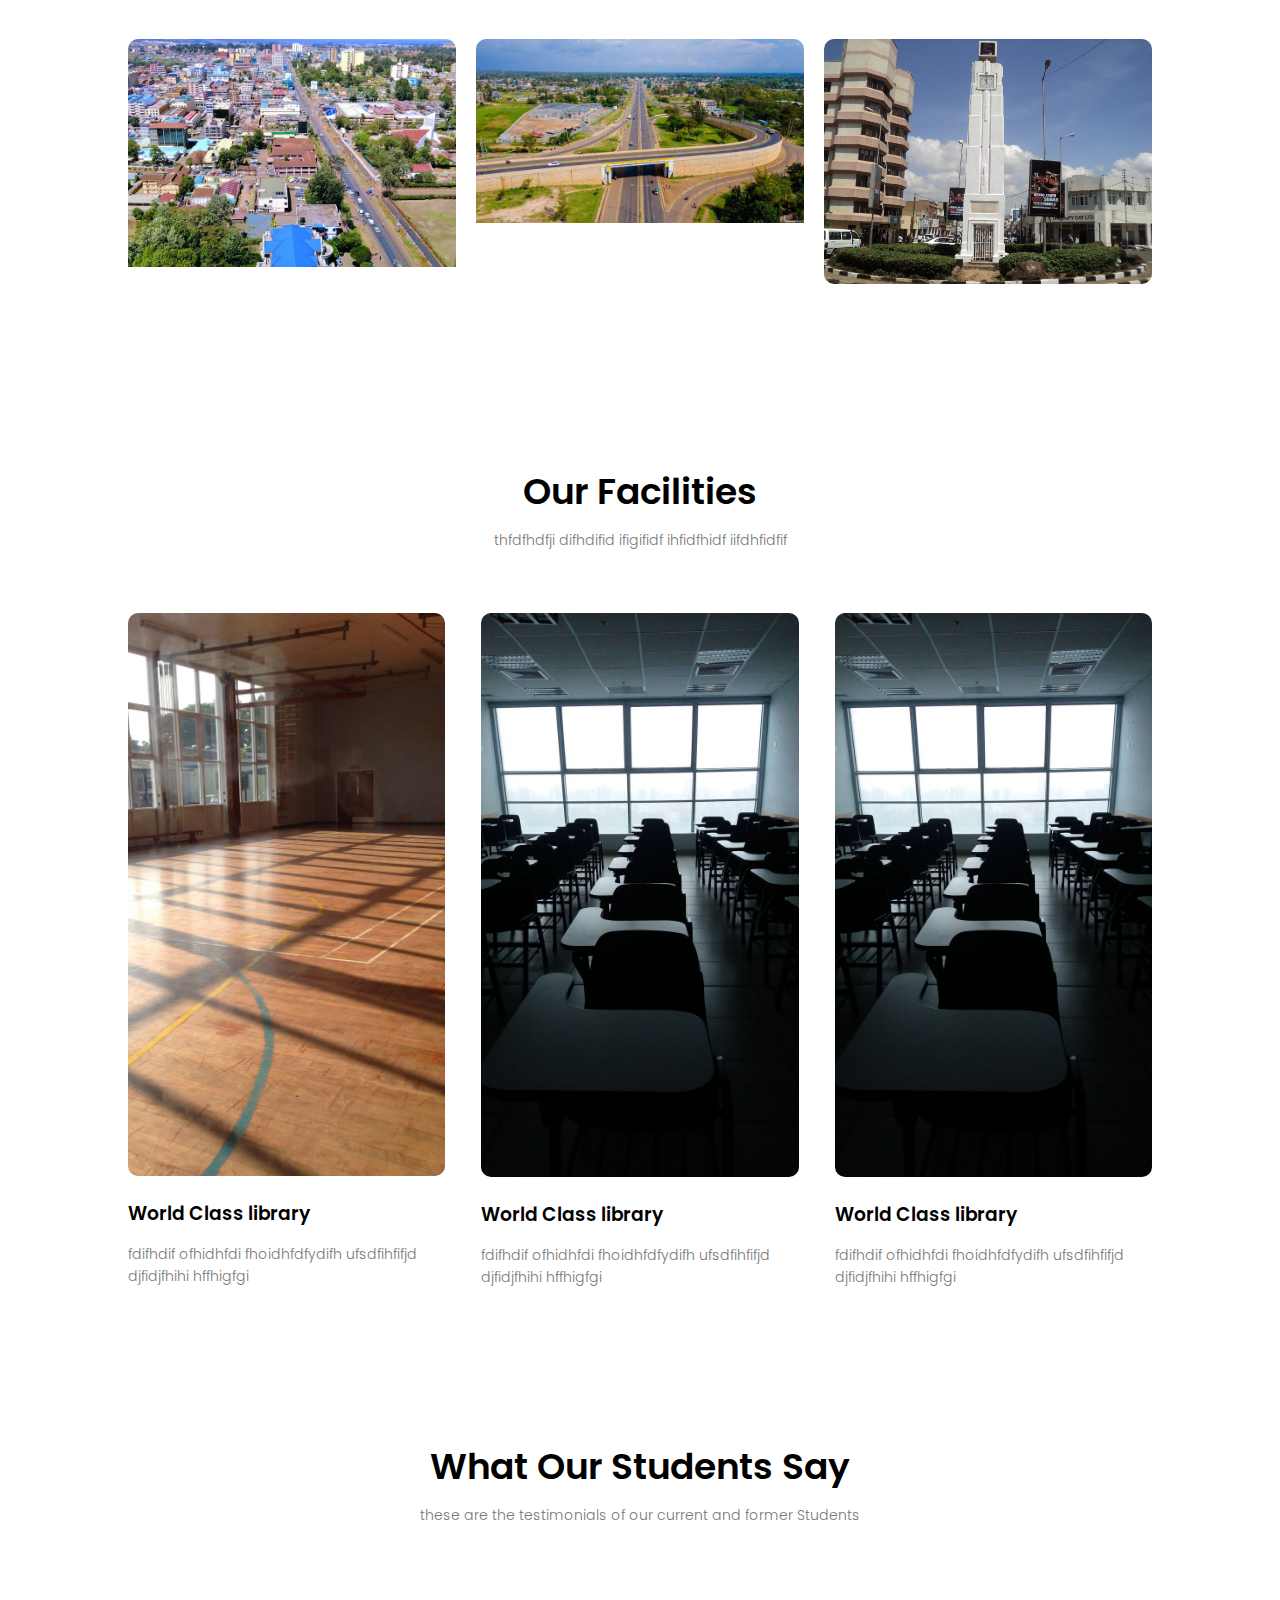
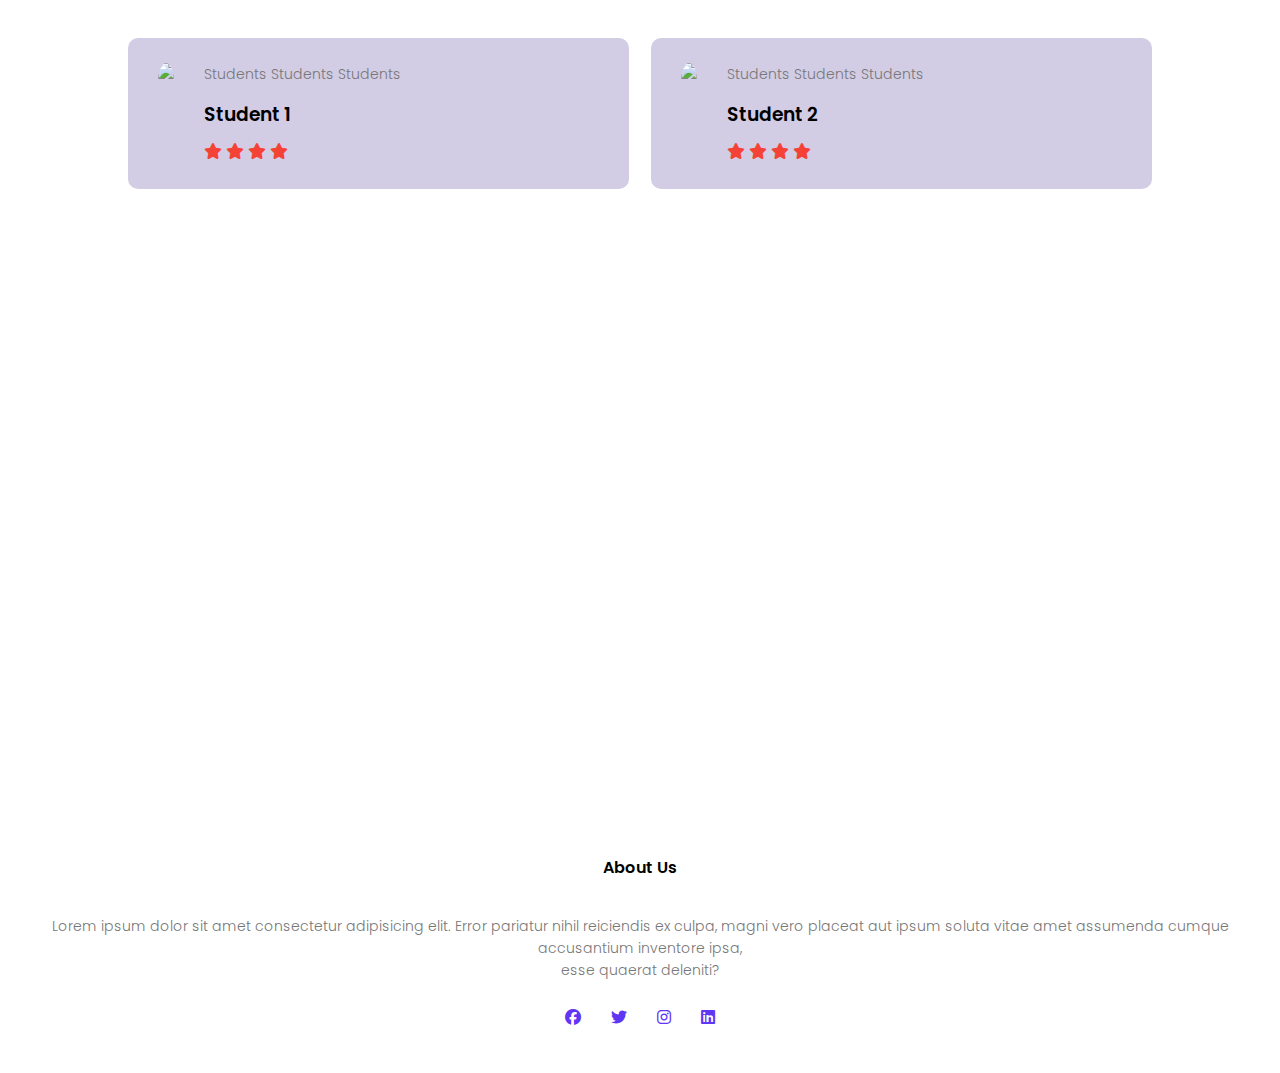
==== commit 3ea82c2f: "Update index.html" ====
--- a/index.html
+++ b/index.html
@@ -13,7 +13,7 @@
 <body>
 <section  class="header">
     <nav>
-        <a href="index.html"><img src="images/Silhouette Stock Photos and Images - 123RF.jpg"></a>
+        <a href="index.html"><img src="images/logo-removebg-preview.png"></a>
         <div class="nav-links" id="navLinks">
             <i class="fa-solid fa-xmark" onclick="hideMenu()"></i>
             <ul>
--- a/style.css
+++ b/style.css
@@ -6,7 +6,7 @@
 .header {
     min-height: 100vh;
     width: 100%;
-    background-image: linear-gradient(rgba(4,9,30,0.7), rgba(4,9,30,0.7)),URL(pics/images1.jpg);
+    background-image: linear-gradient(rgba(4,9,30,0.7), rgba(4,9,30,0.7)),URL(images/images1.jpg);
     background-position: center;
     background-size: cover;
     position: relative;
@@ -301,7 +301,7 @@
 .cta {
     margin: 100px auto;
     width: 80%;
-    background-image: linear-gradient(rgba(0,0,0,0.7),rgba(0,0,0,0.7)),url(../pics/Free\ Vector\ _\ Black\ memphis\ background\ with\ lines\ shapes.jpg); 
+    background-image: linear-gradient(rgba(0,0,0,0.7),rgba(0,0,0,0.7)),url(images/Free Vector _ Black memphis background with lines shapes.jpg); 
     background-position: center;
     background-size: cover;
     border-radius: 10px;
@@ -352,7 +352,7 @@
 .sub-header{
     height: 50vh;
     width: 100%;
-    background-image: linear-gradient(rgba(4,9,40,0.7),rgba(4,9,40,0.7)),URL(../pics/Free\ \ Color\,\ Abstract\ Background\ Images\,\ Abstract\ Background\ Photo\ Background\ PNG\ and\ Vectors.jpg);
+    background-image: linear-gradient(rgba(4,9,40,0.7),rgba(4,9,40,0.7)),URL(images/Free  Color, Abstract Background Images, Abstract Background Photo Background PNG and Vectors.jpg);
     background-position: center;
     background-size: cover;
     text-align: center;
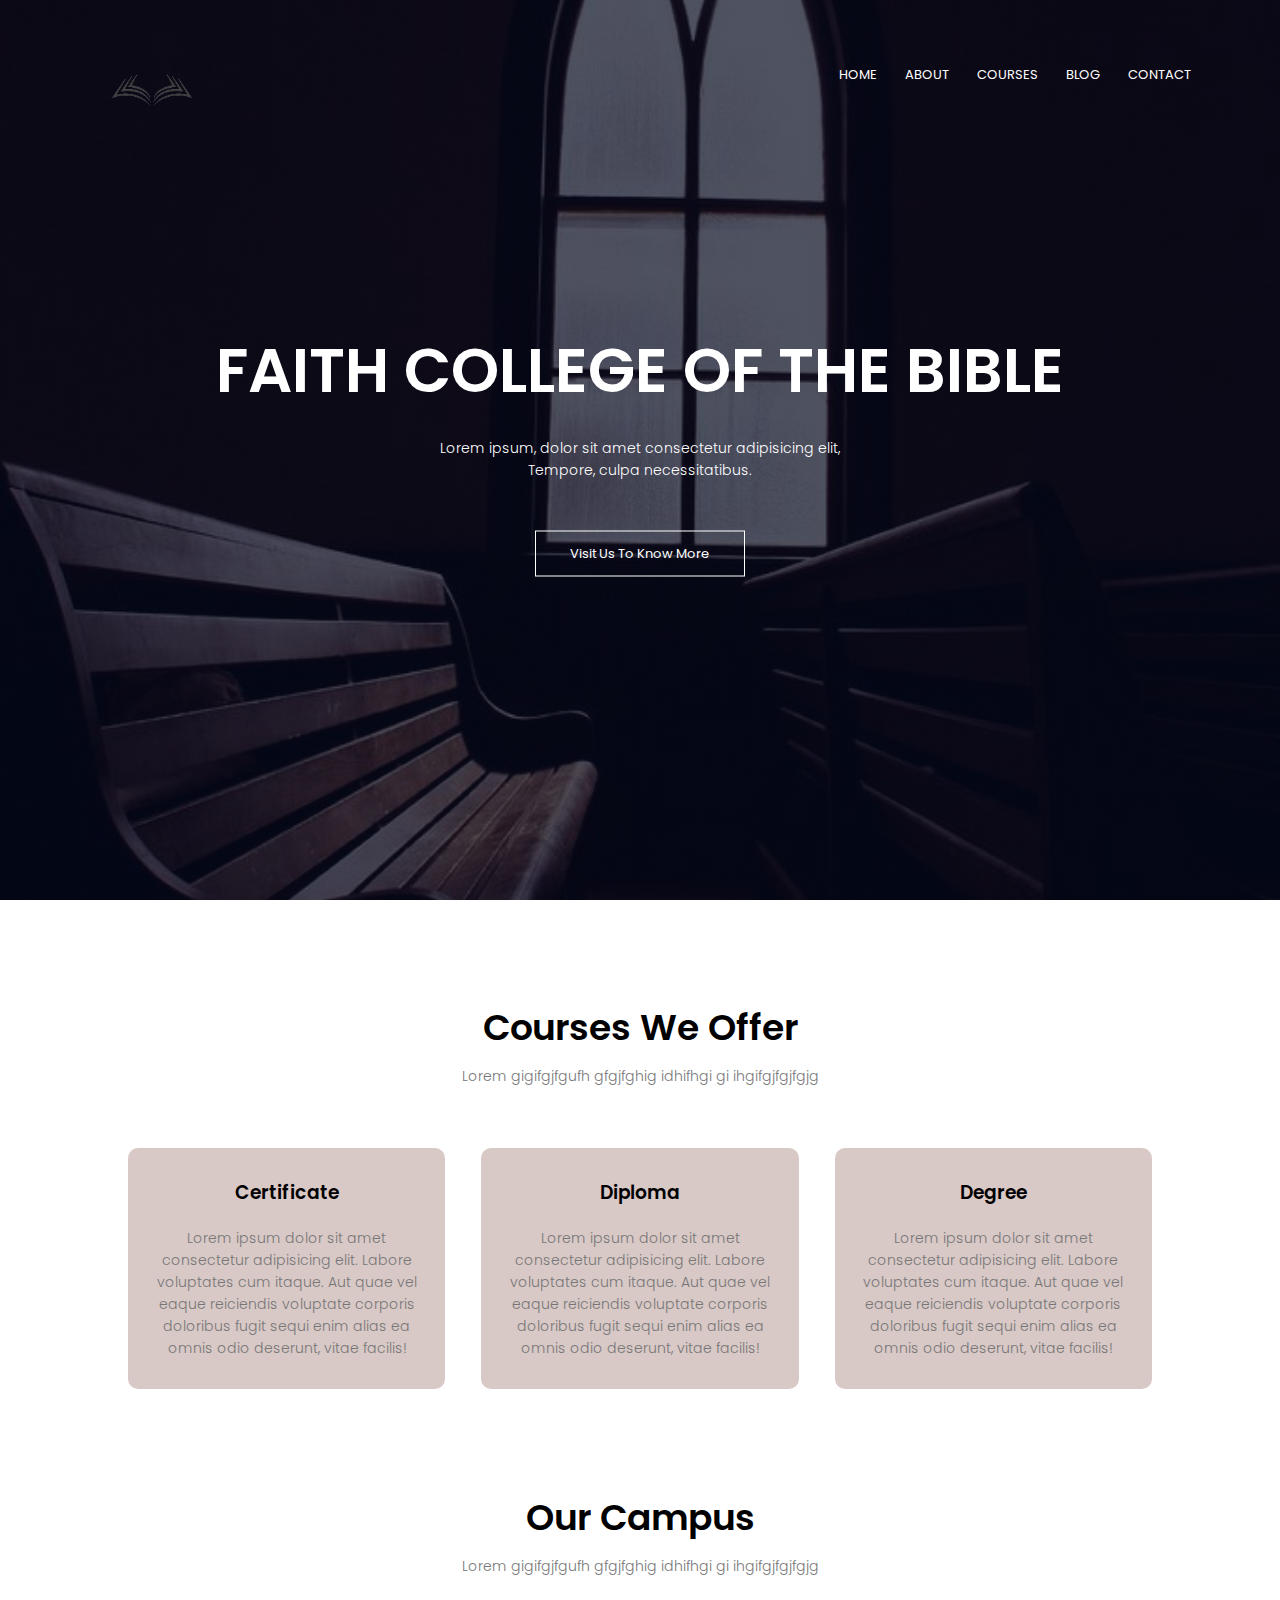
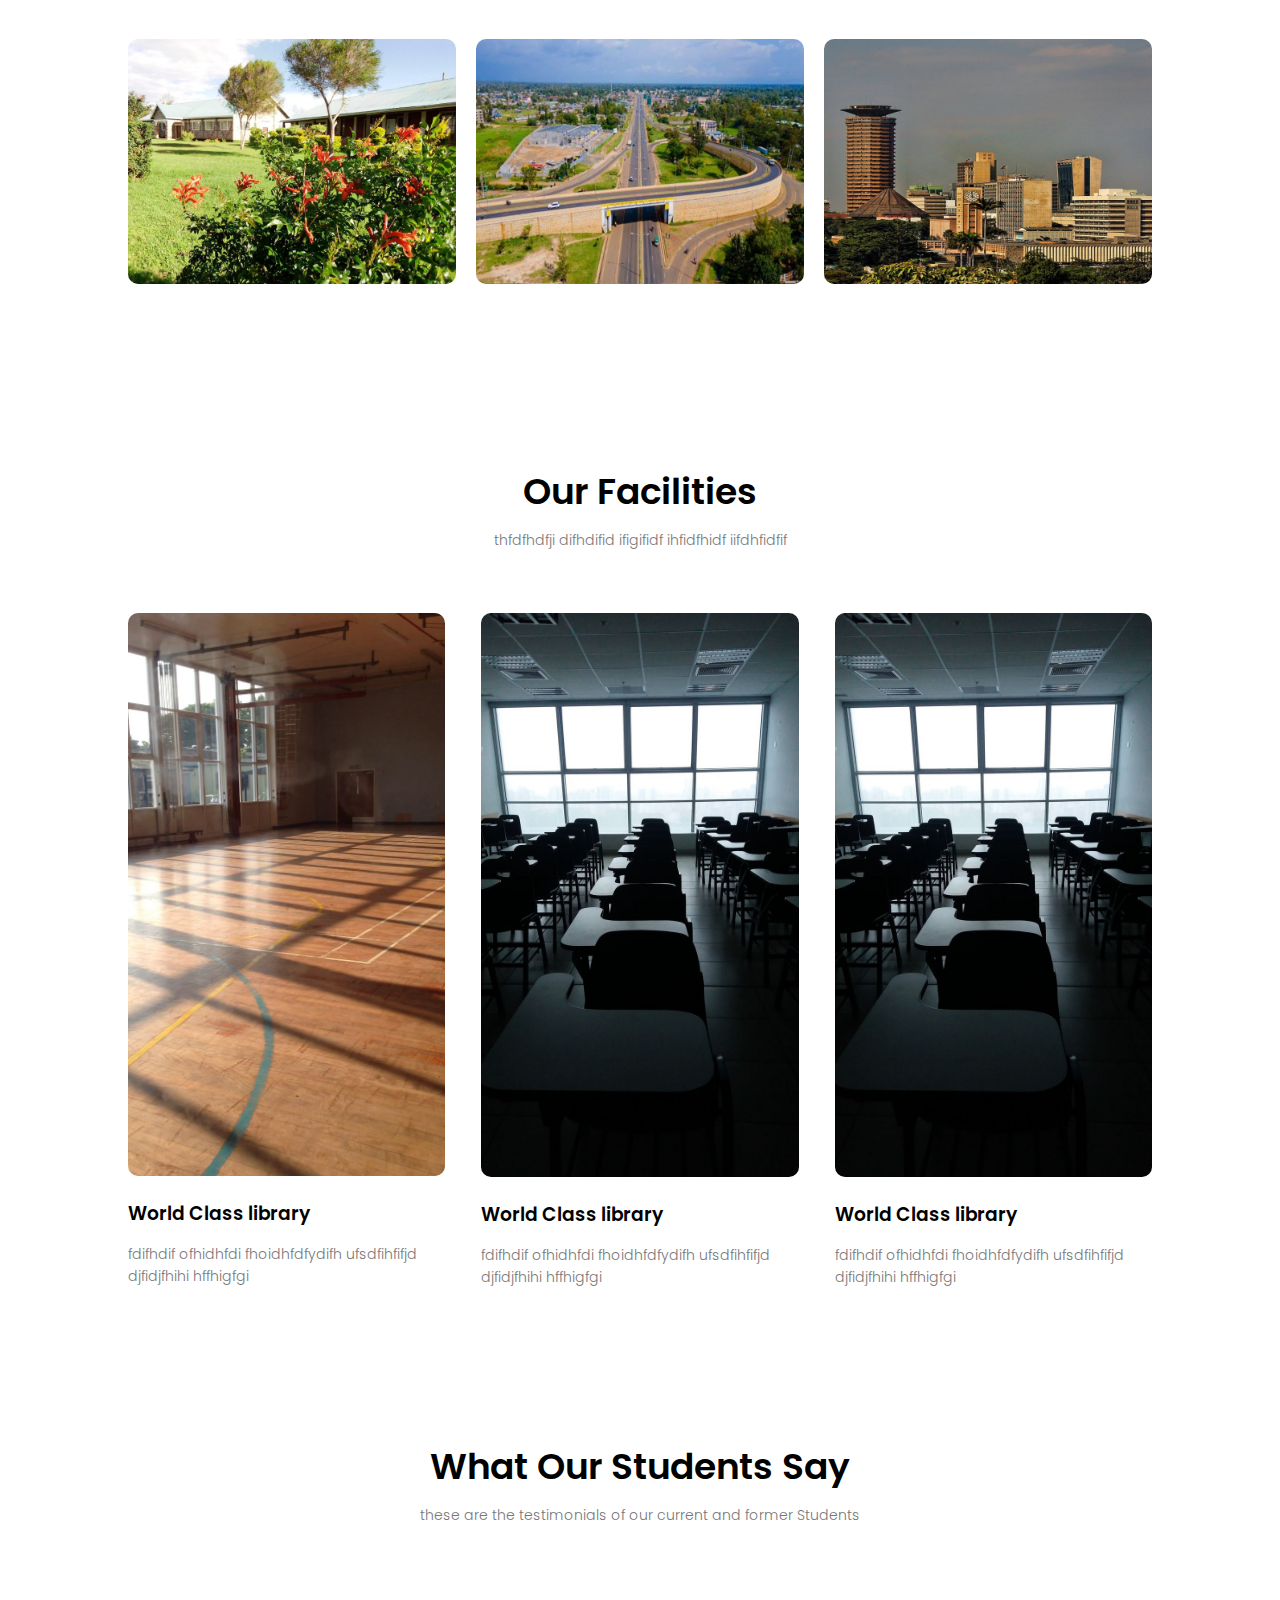
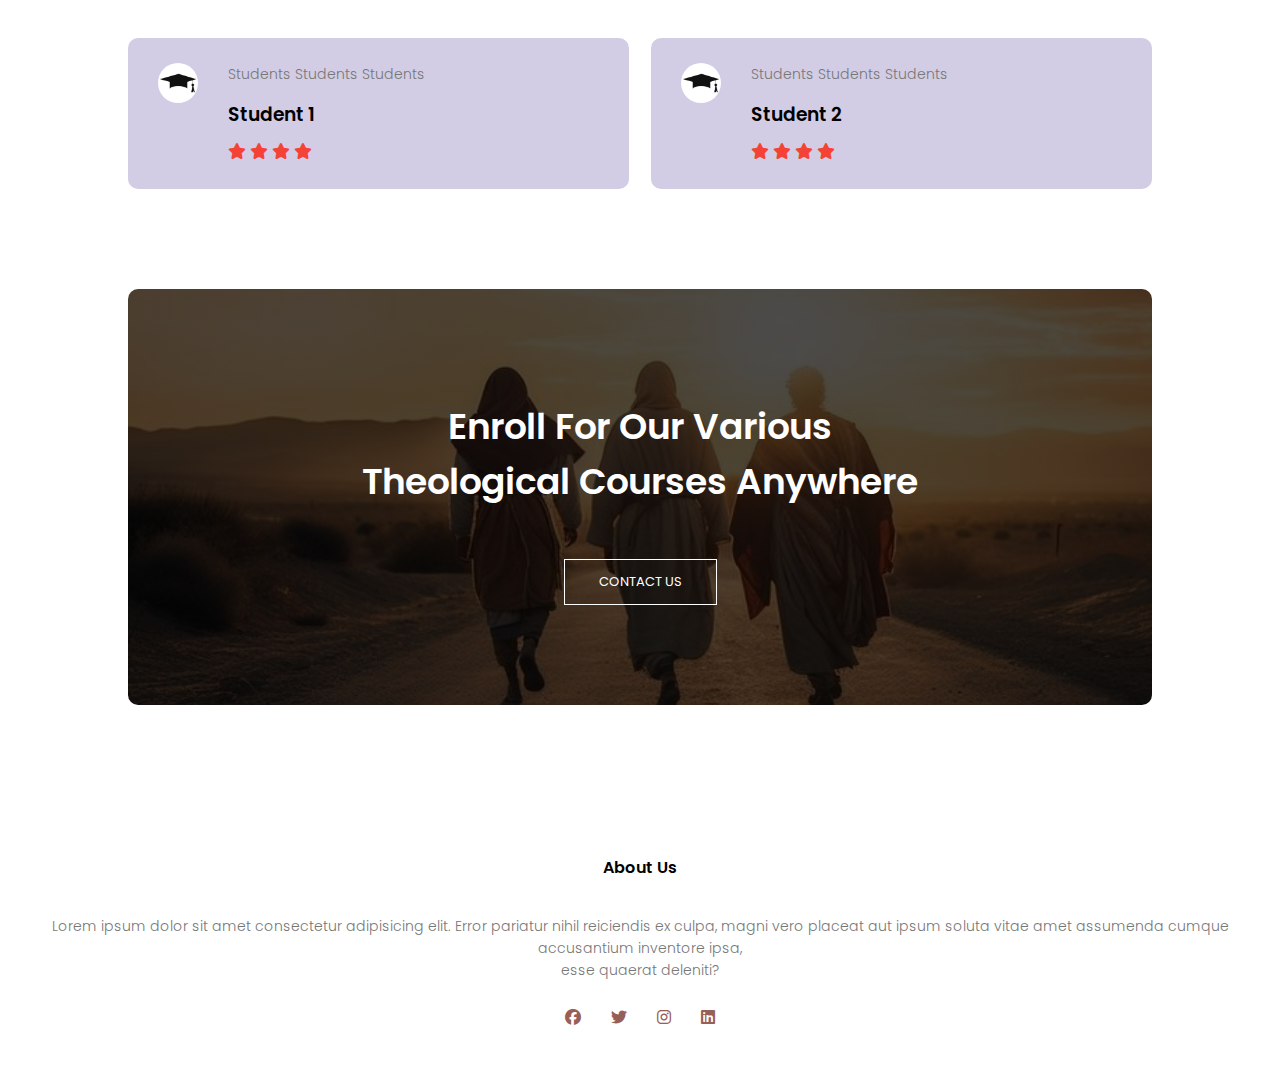
==== commit 8c2a846d: "images and colour scheme" ====
--- a/index.html
+++ b/index.html
@@ -28,7 +28,7 @@
     </nav>
  
  <div class="text-box">
-    <h1>Theological Institution</h1>
+    <h1>FAITH COLLEGE OF THE BIBLE</h1>
     <p>Lorem ipsum, dolor sit amet consectetur adipisicing elit, <br> Tempore, culpa necessitatibus.</p>
     <a href="contact.html" class="hero-btn">Visit Us To Know More</a>
 </div>   
@@ -64,24 +64,24 @@
 
 
 <section class="campus">
-    <h1>Our Local Campus</h1>
+    <h1>Our Campus</h1>
     <p>Lorem gigifgjfgufh gfgjfghig idhifhgi gi ihgifgjfgjfgjg</p>
 
     <div class="row">
         <div class="campus-col">
-            <img src="images/eld.jpg" alt="eldoret campus">
+            <img src="images/fcb.jpg" alt="eldoret campus">
             <div class="layer">
                 <h3>ELDORET</h3>
             </div>
         </div>
         <div class="campus-col">
-            <img src="images/ksm.jpg" alt="kisumu campus">
+            <img src="images/ksm (1).jpg" alt="kisumu campus">
             <div class="layer">
                 <h3>KISUMU</h3>
             </div>
         </div>
         <div class="campus-col">
-            <img src="images/ksm1.jpg" alt="nairobi campus">
+            <img src="images/Nairobi skyline, Kenya (1).jpg" alt="nairobi campus">
             <div class="layer">
                 <h3>NAIROBI</h3>
             </div>
@@ -126,7 +126,7 @@
 
     <div class="row">
         <div class="testimonial-col">
-            <img src="../pics/Premium Photo _ Front view graduation cap on pile of books.jpg">
+            <img src="images/Graduation cap silhouette.jpg">
             <div>
                 <p>Students Students Students</p>
                 <h3>Student 1</h3>
@@ -138,7 +138,7 @@
             </div>
         </div>
         <div class="testimonial-col">
-            <img src="../pics/Premium Photo _ Front view graduation cap on pile of books.jpg">
+            <img src="images/Graduation cap silhouette.jpg">
             <div>
                 <p>Students Students Students</p>
                 <h3>Student 2</h3>
--- a/style.css
+++ b/style.css
@@ -6,7 +6,7 @@
 .header {
     min-height: 100vh;
     width: 100%;
-    background-image: linear-gradient(rgba(4,9,30,0.7), rgba(4,9,30,0.7)),URL(images/images1.jpg);
+    background-image: linear-gradient(rgba(4,9,30,0.7), rgba(4,9,30,0.7)),url(images/header1.jpg);
     background-position: center;
     background-size: cover;
     position: relative;
@@ -39,7 +39,7 @@
     content: '';
     width: 0%;
     height: 2px;
-    background: #5f36f4;
+    background: #976057;
     display: block;
     margin: auto;
     transition: 0.5s;
@@ -76,8 +76,8 @@
     cursor: pointer;
 }
 .hero-btn:hover {
-    border: 1px solid #5f36f4;
-    background: #5f36f4;
+    border: 1px solid #976057;
+    background: #976057;
     transition: ls;
 }
 
@@ -94,7 +94,7 @@
     }
     .nav-links {
         position: fixed;
-        background: #5f36f4;
+        background: #8c8484;
         height: 100vh;
         width: 200px;
         top: 0;
@@ -146,7 +146,7 @@
 
 .course-col {
     flex-basis: 31%;
-    background: #d2cce5;
+    background: #d8c8c6;
     border-radius: 10px;
     margin-bottom: 5%;
     padding: 20px 12px;
@@ -160,7 +160,7 @@
  }
 
  .course-col:hover {
-    box-shadow: 0 0 20px 0px rgba(0, 0, 0, 0.2);
+    box-shadow: 0px -1px 24px 0px rgba(0,0,0,0.69);
  }
  @media (max-width: 700px) {
     .row {
@@ -202,7 +202,7 @@
     transition: 0.5s;
 }
 .layer:hover{
-    background: rgba(112, 112, 238, 0.7);
+    background: rgba(82,60,68);
 
 }
 .layer h3{
@@ -301,7 +301,7 @@
 .cta {
     margin: 100px auto;
     width: 80%;
-    background-image: linear-gradient(rgba(0,0,0,0.7),rgba(0,0,0,0.7)),url(images/Free Vector _ Black memphis background with lines shapes.jpg); 
+    background-image: linear-gradient(rgba(0,0,0,0.7),rgba(0,0,0,0.7)),url(images/images1.jpg); 
     background-position: center;
     background-size: cover;
     border-radius: 10px;
@@ -340,7 +340,7 @@
 
 }
 .icons .fa-brands{
-    color: #5f36f4;
+    color: #976057;
     margin: 0 13px;
     cursor: pointer;
     padding: 18px 0;
@@ -349,10 +349,10 @@
 
 /*--- about us page ---*/
 
-.sub-header{
+.sub-header1{
     height: 50vh;
     width: 100%;
-    background-image: linear-gradient(rgba(4,9,40,0.7),rgba(4,9,40,0.7)),URL(images/Free  Color, Abstract Background Images, Abstract Background Photo Background PNG and Vectors.jpg);
+    background-image: linear-gradient(rgba(4,9,40,0.7),rgba(4,9,40,0.7)),url(images/header4.jpg);
     background-position: center;
     background-size: cover;
     text-align: center;
@@ -388,9 +388,9 @@
 }
 
 .pup-btn{
-    border: 1px solid #5f36f4;
+    border: 1px solid #976057;
     background: transparent;
-    color: #5f36f4;
+    color: #976057;
 }
 
 .pup-btn:hover {
@@ -418,7 +418,7 @@
     margin: 30px 0;
 }
 .blog-left p{
-    color: #999;
+    color: #110101;
     padding: 0;
 }
 
@@ -498,7 +498,7 @@
 }
 .contact-col div .fa-solid {
     font-size: 28px;
-    color: #5f36f4;
+    color: #976057;
     margin: 10px;
     margin-right: 30px;
 }
@@ -522,3 +522,35 @@
     border: 1px solid #ccc;
     box-sizing: border-box;  
 }
+
+/* --- contact --- */
+.sub-header4{
+    height: 50vh;
+    width: 100%;
+    background-image: linear-gradient(rgba(4,9,40,0.7),rgba(4,9,40,0.7)),url(images/header4.jpg);
+    background-position: center;
+    background-size: cover;
+    text-align: center;
+    color: #fff;
+}
+/* --- blog --- */
+.sub-header3{
+    height: 50vh;
+    width: 100%;
+    background-image: linear-gradient(rgba(4,9,40,0.7),rgba(4,9,40,0.7)),url(images/blog1.jpg);
+    background-position: center;
+    background-size: cover;
+    text-align: center;
+    color: #fff;
+}
+
+/* --- courses --- */
+.sub-header2{
+    height: 50vh;
+    width: 100%;
+    background-image: linear-gradient(rgba(4,9,40,0.7),rgba(4,9,40,0.7)),url(images/bible1.jpg);
+    background-position: center;
+    background-size: cover;
+    text-align: center;
+    color: #fff;
+}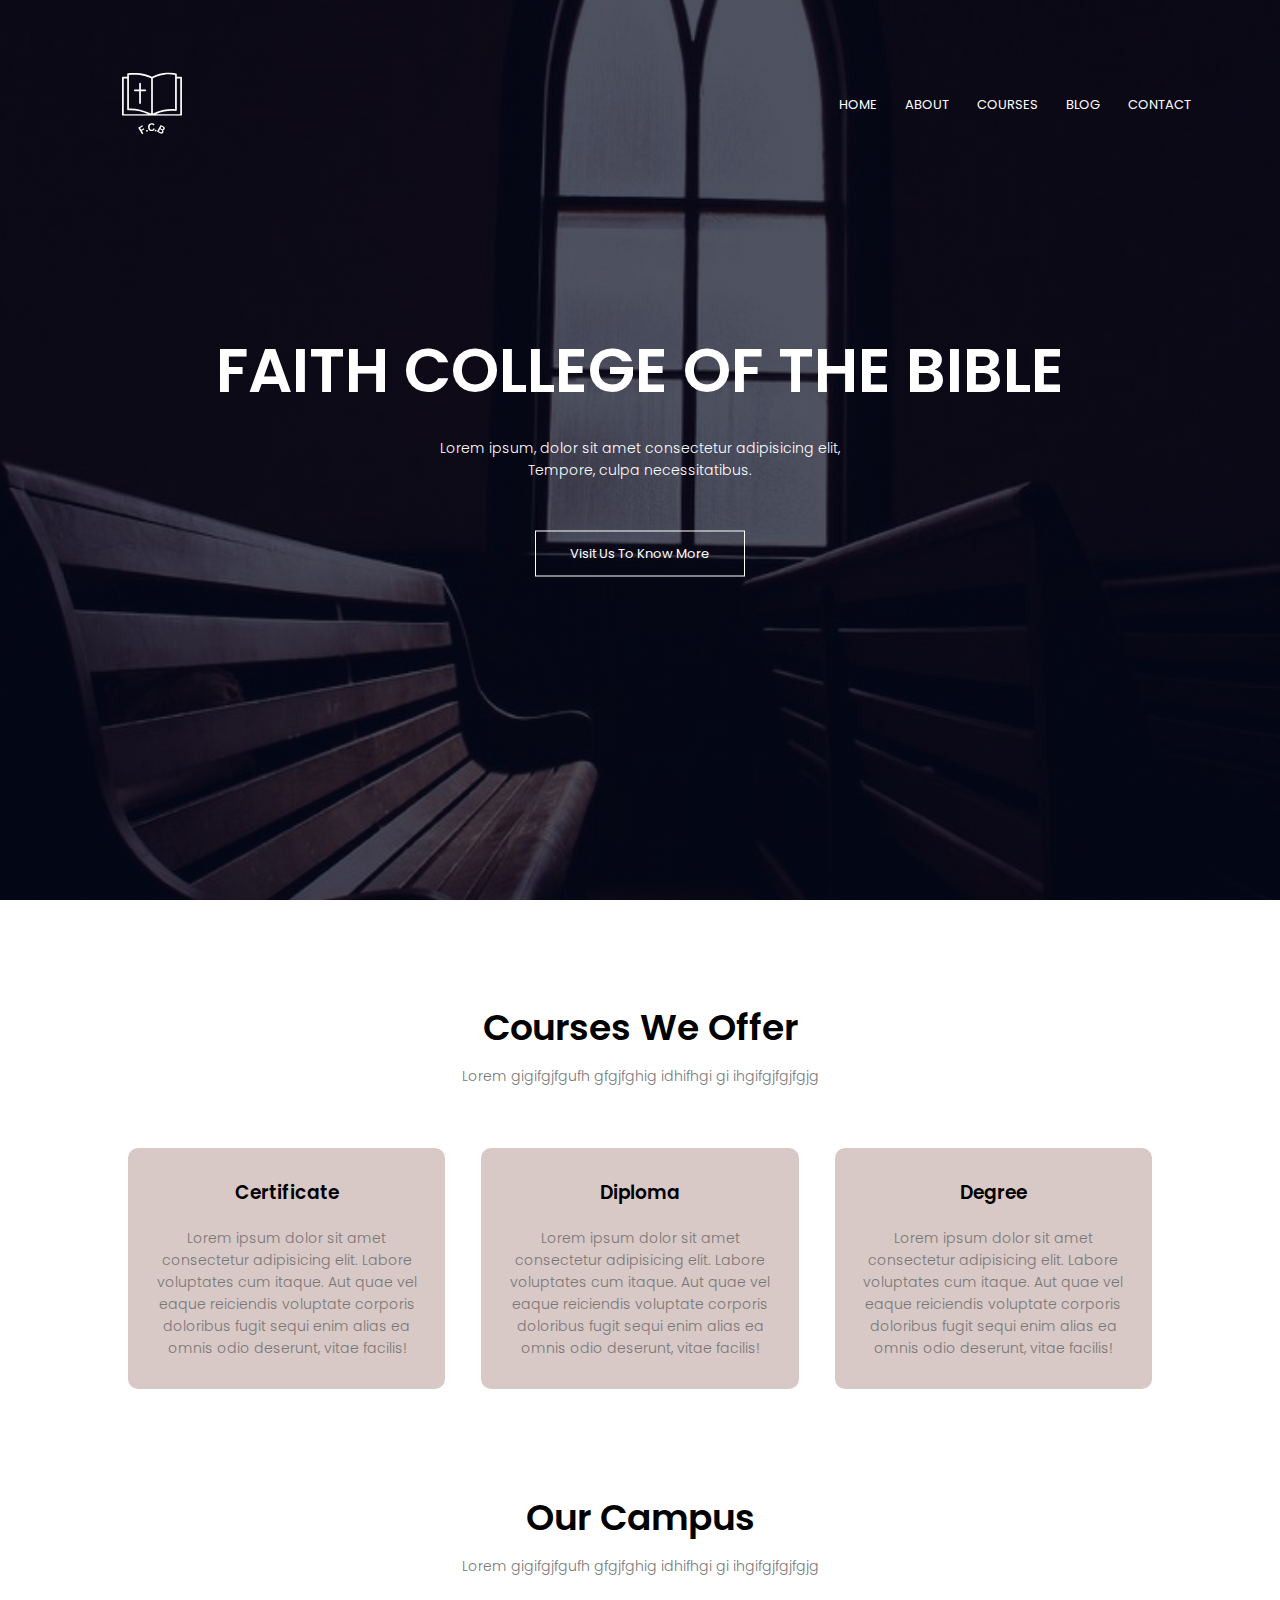
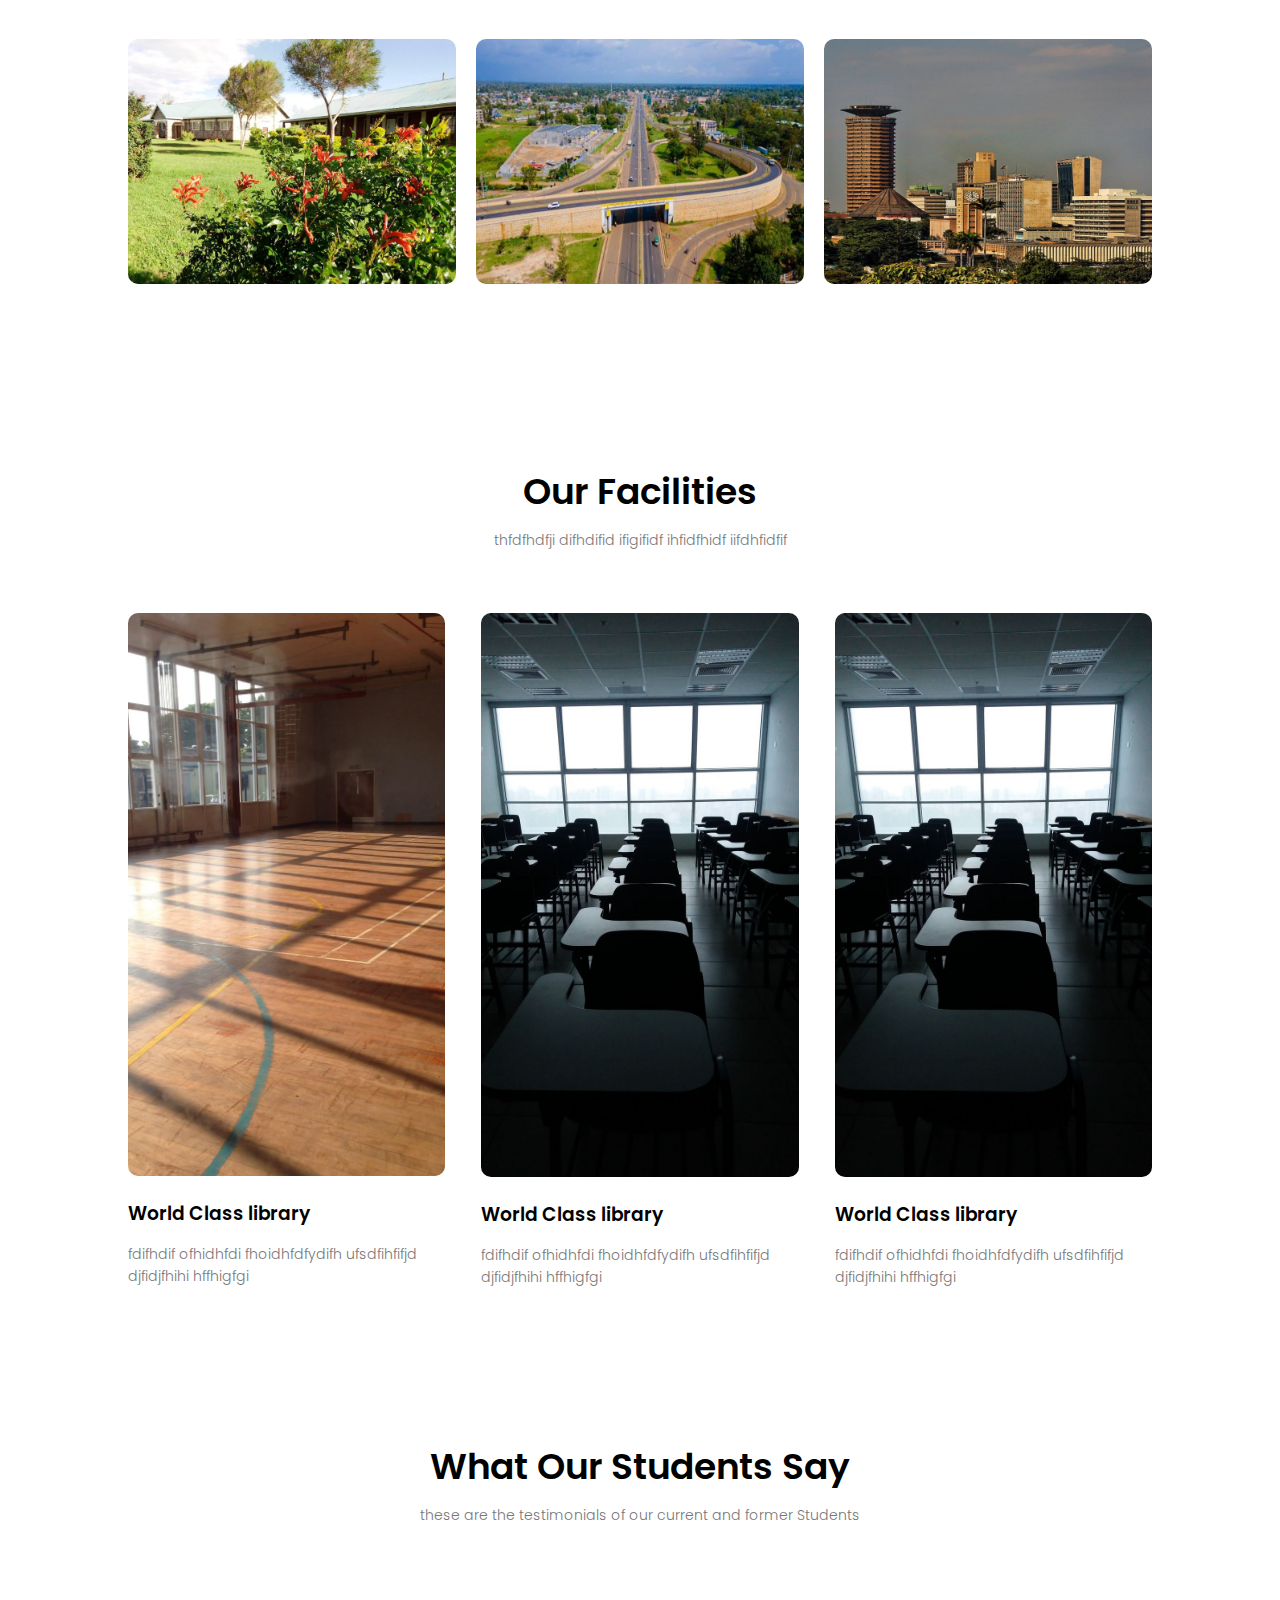
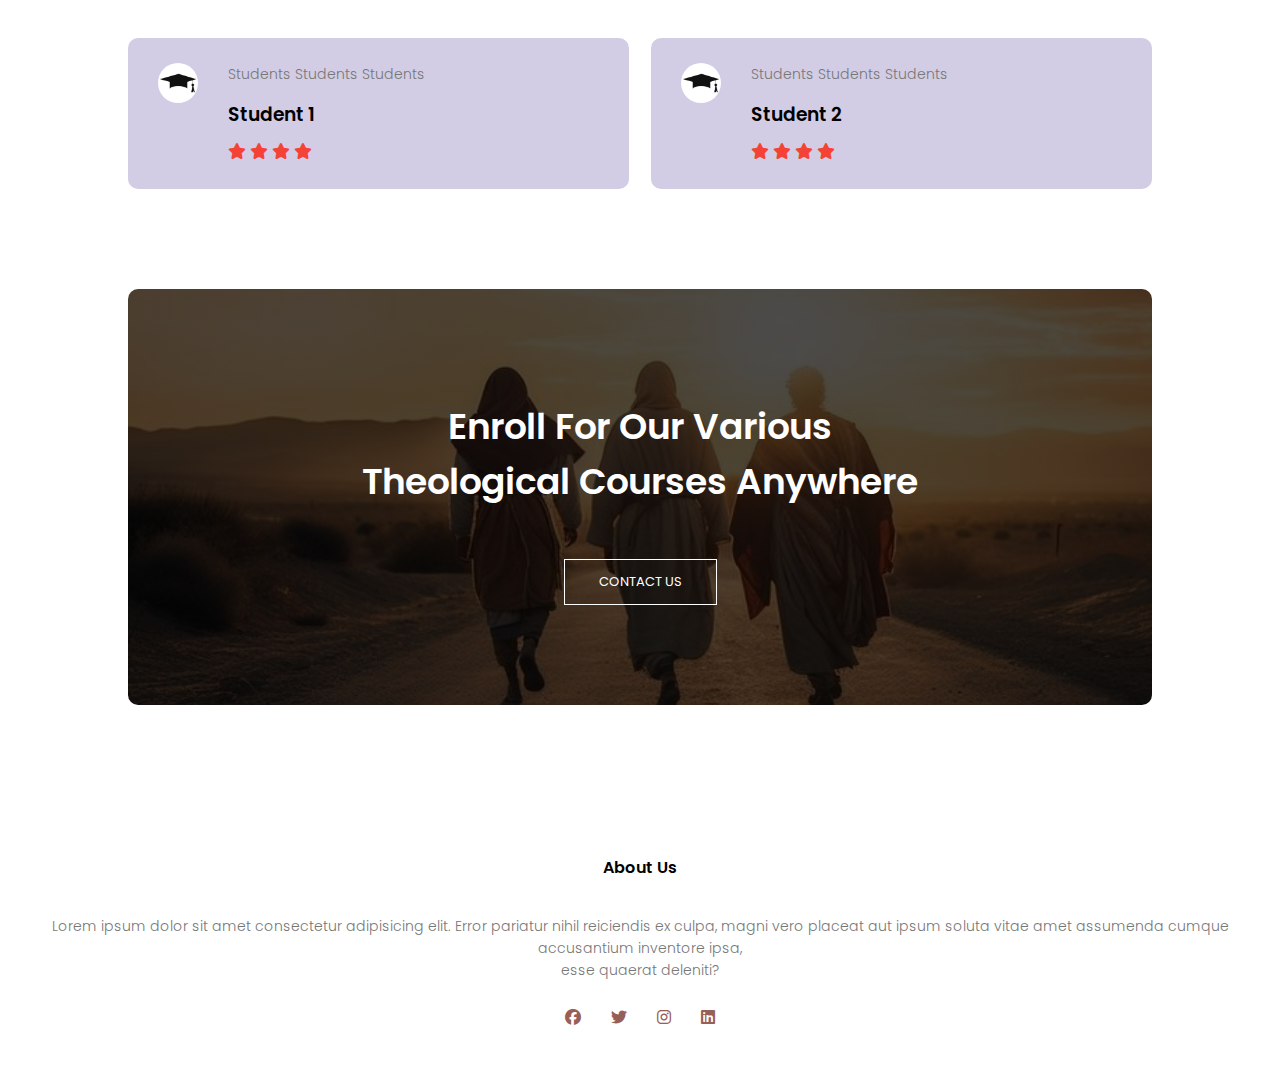
==== commit c3d1553d: "NEW LOGO UPDATE" ====
--- a/index.html
+++ b/index.html
@@ -13,7 +13,7 @@
 <body>
 <section  class="header">
     <nav>
-        <a href="index.html"><img src="images/logo-removebg-preview.png"></a>
+        <a href="index.html"><img src="images/FCB LOGO.svg"></a>
         <div class="nav-links" id="navLinks">
             <i class="fa-solid fa-xmark" onclick="hideMenu()"></i>
             <ul>
